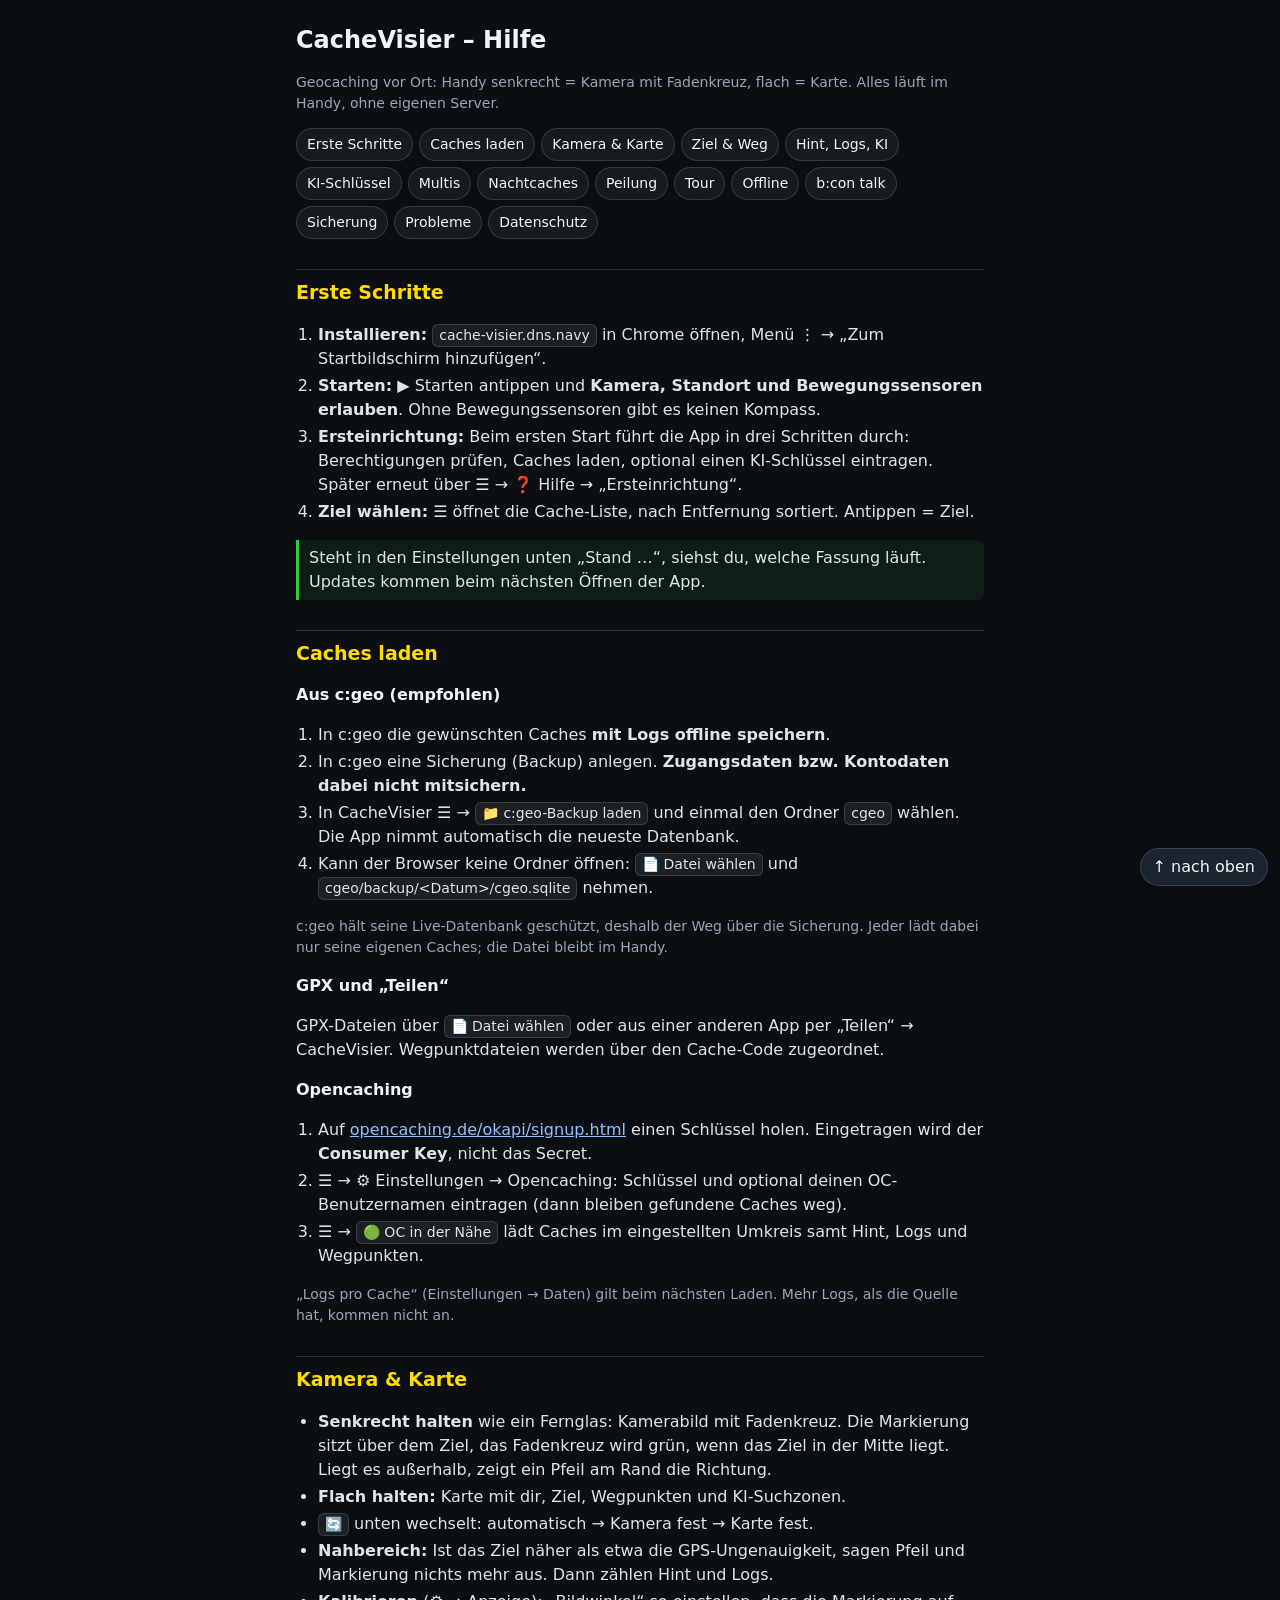
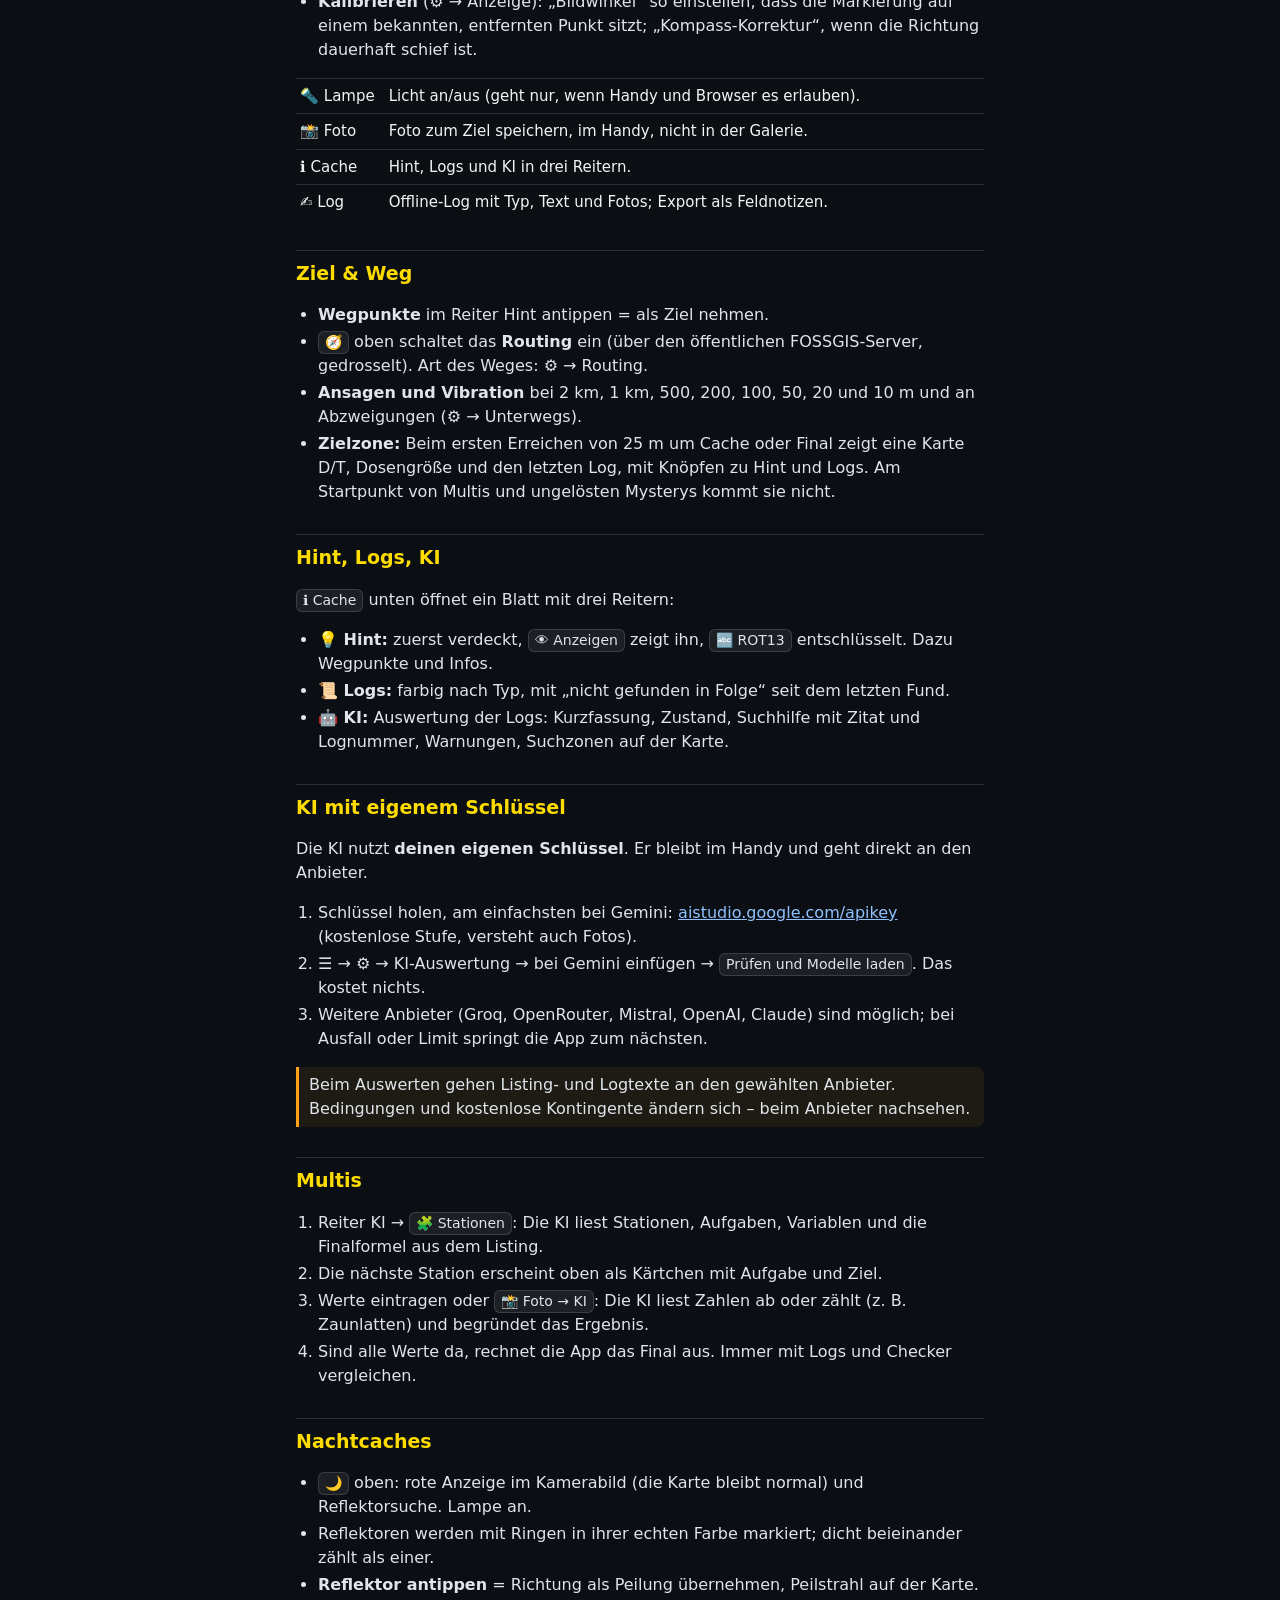
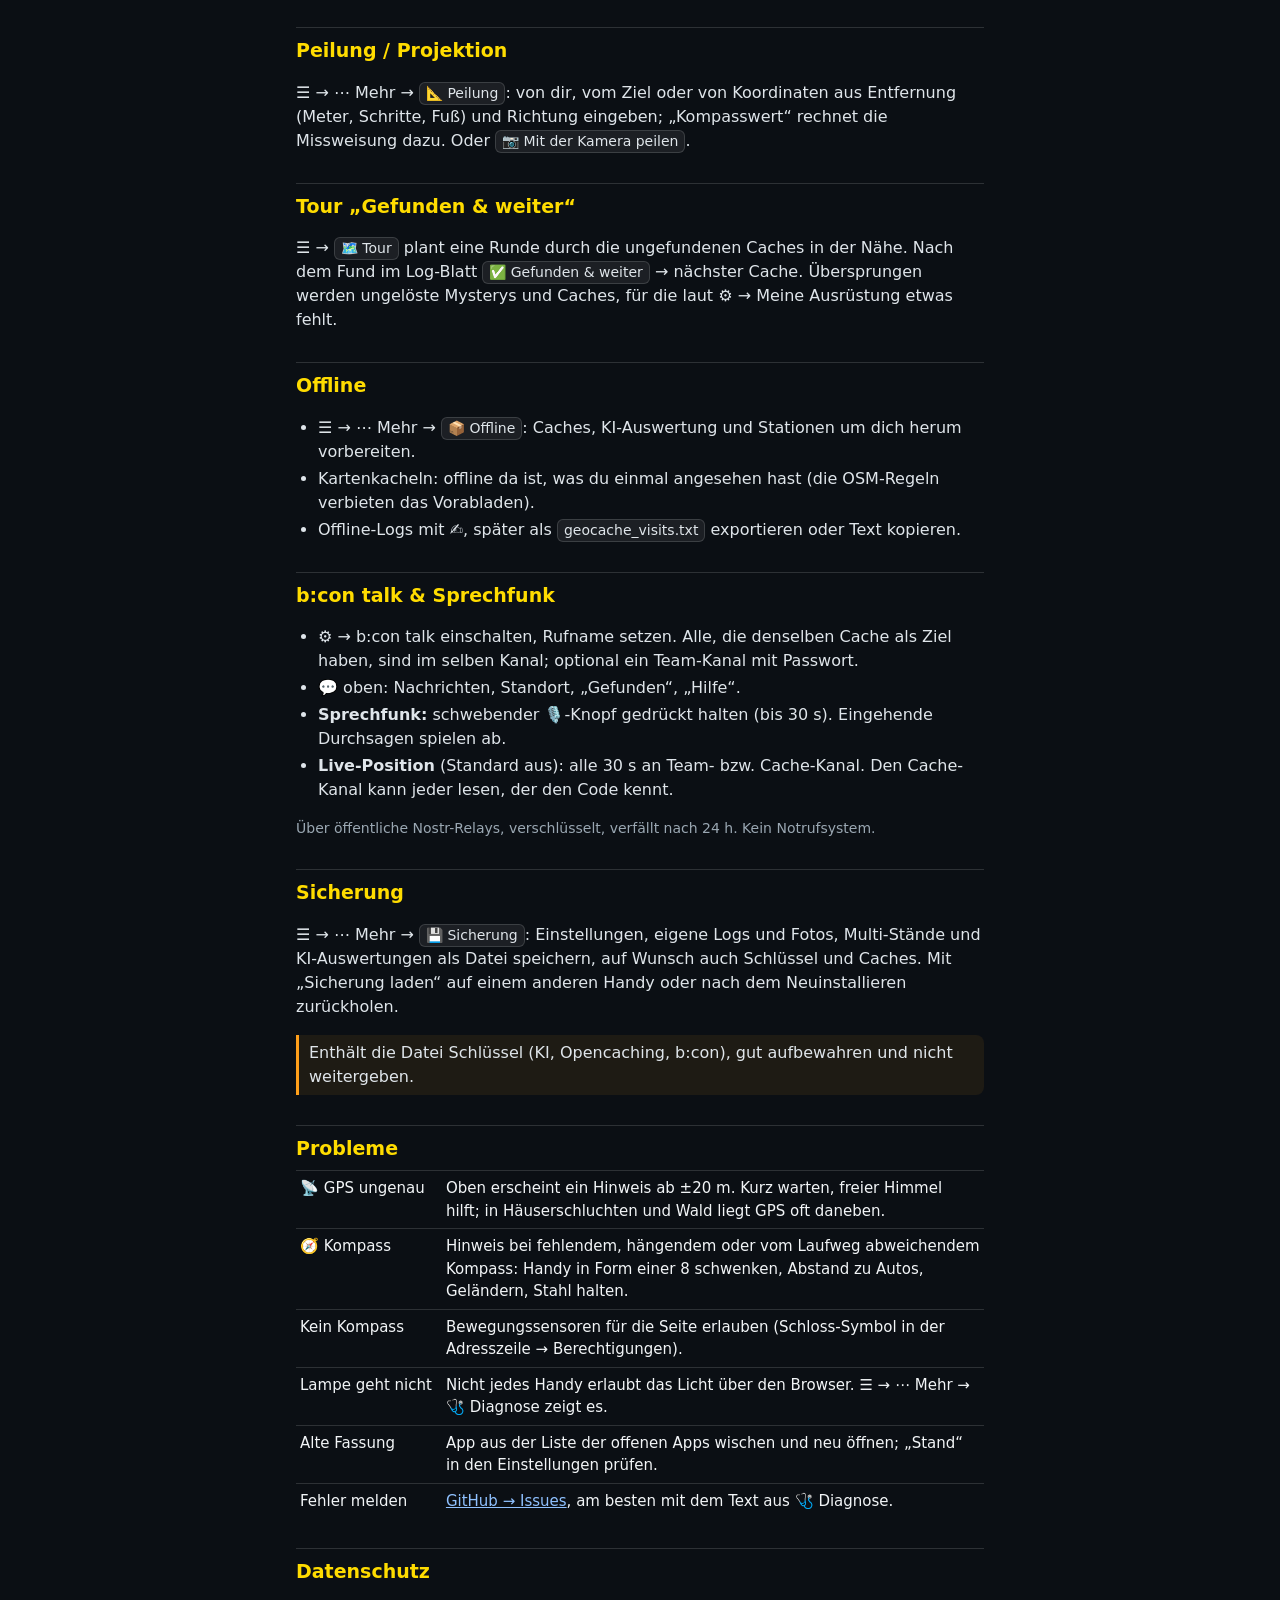
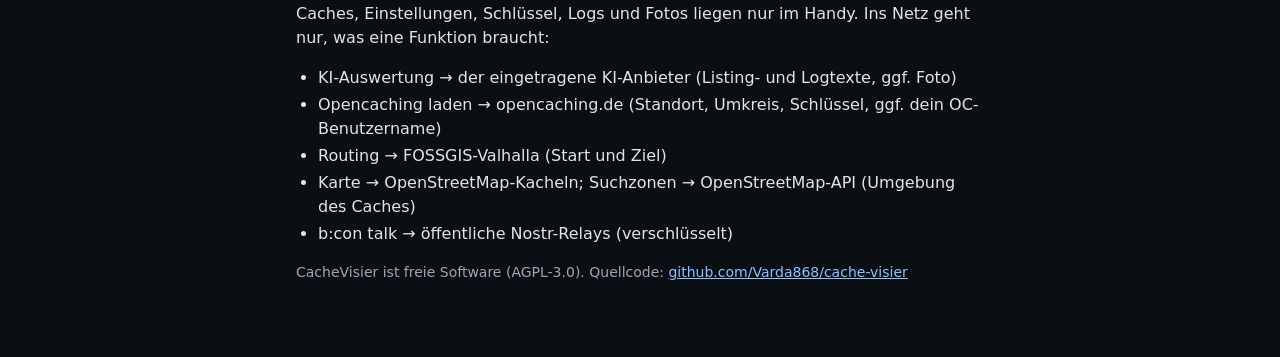
==== hilfe.html @ 276e8689 "Leiste mit Reitern, Routing vereinfacht, Warnhinweise, Hilfe, Ersteinrichtung, Sicherung - Untere Le" ====
<!DOCTYPE html>
<html lang="de">
<head>
<meta charset="utf-8">
<meta name="viewport" content="width=device-width, initial-scale=1, viewport-fit=cover">
<meta name="theme-color" content="#0b0f14">
<title>CacheVisier – Hilfe</title>
<link rel="icon" href="icon-192.png">
<style>
  :root { --bg: #0b0f14; --fg: #f2f5f7; --mut: #9aa7b2; --acc: #ffdc00; --line: rgba(255,255,255,.14); --ok: #2ecc40; }
  * { box-sizing: border-box; }
  html { scroll-behavior: smooth; }
  body { margin: 0; background: var(--bg); color: var(--fg); font: 16px/1.5 system-ui, -apple-system, "Segoe UI", Roboto, sans-serif; }
  main { max-width: 720px; margin: 0 auto; padding: 18px 16px 60px; }
  h1 { font-size: 24px; margin: 4px 0 2px; }
  h2 { font-size: 19px; margin: 30px 0 8px; padding-top: 8px; border-top: 1px solid var(--line); color: var(--acc); }
  h3 { font-size: 16px; margin: 16px 0 4px; }
  p, li { color: #dfe5ea; }
  .sub { color: var(--mut); font-size: 14px; }
  a { color: #8fc1ff; }
  nav.inhalt { display: flex; flex-wrap: wrap; gap: 6px; margin: 14px 0 4px; }
  nav.inhalt a { text-decoration: none; padding: 5px 10px; border: 1px solid var(--line); border-radius: 999px; font-size: 14px; color: var(--fg); background: rgba(255,255,255,.05); }
  kbd, .k { display: inline-block; padding: 0 6px; border: 1px solid var(--line); border-radius: 6px; background: rgba(255,255,255,.07); font: inherit; font-size: 14px; white-space: nowrap; }
  ol, ul { padding-left: 22px; }
  li { margin: 3px 0; }
  .tipp { border-left: 3px solid var(--ok); padding: 6px 10px; background: rgba(46,204,64,.08); border-radius: 0 8px 8px 0; }
  .achtung { border-left: 3px solid #ff9f1a; padding: 6px 10px; background: rgba(255,159,26,.08); border-radius: 0 8px 8px 0; }
  table { border-collapse: collapse; width: 100%; font-size: 15px; }
  td { border-top: 1px solid var(--line); padding: 6px 4px; vertical-align: top; }
  td:first-child { white-space: nowrap; width: 1%; padding-right: 10px; }
  .top { position: fixed; right: 12px; bottom: 14px; text-decoration: none; background: #1b2430; border: 1px solid var(--line); border-radius: 999px; padding: 6px 12px; color: var(--fg); }
</style>
</head>
<body>
<main>
<h1>CacheVisier – Hilfe</h1>
<p class="sub">Geocaching vor Ort: Handy senkrecht = Kamera mit Fadenkreuz, flach = Karte. Alles läuft im Handy, ohne eigenen Server.</p>

<nav class="inhalt">
  <a href="#start">Erste Schritte</a><a href="#caches">Caches laden</a><a href="#kamera">Kamera &amp; Karte</a><a href="#ziel">Ziel &amp; Weg</a>
  <a href="#cache">Hint, Logs, KI</a><a href="#ki">KI-Schlüssel</a><a href="#multi">Multis</a><a href="#nacht">Nachtcaches</a>
  <a href="#peilung">Peilung</a><a href="#tour">Tour</a><a href="#offline">Offline</a><a href="#talk">b:con talk</a>
  <a href="#sicherung">Sicherung</a><a href="#probleme">Probleme</a><a href="#daten">Datenschutz</a>
</nav>

<h2 id="start">Erste Schritte</h2>
<ol>
  <li><b>Installieren:</b> <span class="k">cache-visier.dns.navy</span> in Chrome öffnen, Menü ⋮ → „Zum Startbildschirm hinzufügen“.</li>
  <li><b>Starten:</b> ▶ Starten antippen und <b>Kamera, Standort und Bewegungssensoren erlauben</b>. Ohne Bewegungssensoren gibt es keinen Kompass.</li>
  <li><b>Ersteinrichtung:</b> Beim ersten Start führt die App in drei Schritten durch: Berechtigungen prüfen, Caches laden, optional einen KI-Schlüssel eintragen. Später erneut über ☰ → ❓ Hilfe → „Ersteinrichtung“.</li>
  <li><b>Ziel wählen:</b> ☰ öffnet die Cache-Liste, nach Entfernung sortiert. Antippen = Ziel.</li>
</ol>
<p class="tipp">Steht in den Einstellungen unten „Stand …“, siehst du, welche Fassung läuft. Updates kommen beim nächsten Öffnen der App.</p>

<h2 id="caches">Caches laden</h2>
<h3>Aus c:geo (empfohlen)</h3>
<ol>
  <li>In c:geo die gewünschten Caches <b>mit Logs offline speichern</b>.</li>
  <li>In c:geo eine Sicherung (Backup) anlegen. <b>Zugangsdaten bzw. Kontodaten dabei nicht mitsichern.</b></li>
  <li>In CacheVisier ☰ → <span class="k">📁 c:geo-Backup laden</span> und einmal den Ordner <span class="k">cgeo</span> wählen. Die App nimmt automatisch die neueste Datenbank.</li>
  <li>Kann der Browser keine Ordner öffnen: <span class="k">📄 Datei wählen</span> und <span class="k">cgeo/backup/&lt;Datum&gt;/cgeo.sqlite</span> nehmen.</li>
</ol>
<p class="sub">c:geo hält seine Live-Datenbank geschützt, deshalb der Weg über die Sicherung. Jeder lädt dabei nur seine eigenen Caches; die Datei bleibt im Handy.</p>
<h3>GPX und „Teilen“</h3>
<p>GPX-Dateien über <span class="k">📄 Datei wählen</span> oder aus einer anderen App per „Teilen“ → CacheVisier. Wegpunktdateien werden über den Cache-Code zugeordnet.</p>
<h3>Opencaching</h3>
<ol>
  <li>Auf <a href="https://www.opencaching.de/okapi/signup.html" target="_blank" rel="noopener">opencaching.de/okapi/signup.html</a> einen Schlüssel holen. Eingetragen wird der <b>Consumer Key</b>, nicht das Secret.</li>
  <li>☰ → ⚙️ Einstellungen → Opencaching: Schlüssel und optional deinen OC-Benutzernamen eintragen (dann bleiben gefundene Caches weg).</li>
  <li>☰ → <span class="k">🟢 OC in der Nähe</span> lädt Caches im eingestellten Umkreis samt Hint, Logs und Wegpunkten.</li>
</ol>
<p class="sub">„Logs pro Cache“ (Einstellungen → Daten) gilt beim nächsten Laden. Mehr Logs, als die Quelle hat, kommen nicht an.</p>

<h2 id="kamera">Kamera &amp; Karte</h2>
<ul>
  <li><b>Senkrecht halten</b> wie ein Fernglas: Kamerabild mit Fadenkreuz. Die Markierung sitzt über dem Ziel, das Fadenkreuz wird grün, wenn das Ziel in der Mitte liegt. Liegt es außerhalb, zeigt ein Pfeil am Rand die Richtung.</li>
  <li><b>Flach halten:</b> Karte mit dir, Ziel, Wegpunkten und KI-Suchzonen.</li>
  <li><span class="k">🔄</span> unten wechselt: automatisch → Kamera fest → Karte fest.</li>
  <li><b>Nahbereich:</b> Ist das Ziel näher als etwa die GPS-Ungenauigkeit, sagen Pfeil und Markierung nichts mehr aus. Dann zählen Hint und Logs.</li>
  <li><b>Kalibrieren</b> (⚙️ → Anzeige): „Bildwinkel“ so einstellen, dass die Markierung auf einem bekannten, entfernten Punkt sitzt; „Kompass-Korrektur“, wenn die Richtung dauerhaft schief ist.</li>
</ul>
<table>
  <tr><td>🔦 Lampe</td><td>Licht an/aus (geht nur, wenn Handy und Browser es erlauben).</td></tr>
  <tr><td>📸 Foto</td><td>Foto zum Ziel speichern, im Handy, nicht in der Galerie.</td></tr>
  <tr><td>ℹ️ Cache</td><td>Hint, Logs und KI in drei Reitern.</td></tr>
  <tr><td>✍️ Log</td><td>Offline-Log mit Typ, Text und Fotos; Export als Feldnotizen.</td></tr>
</table>

<h2 id="ziel">Ziel &amp; Weg</h2>
<ul>
  <li><b>Wegpunkte</b> im Reiter Hint antippen = als Ziel nehmen.</li>
  <li><span class="k">🧭</span> oben schaltet das <b>Routing</b> ein (über den öffentlichen FOSSGIS-Server, gedrosselt). Art des Weges: ⚙️ → Routing.</li>
  <li><b>Ansagen und Vibration</b> bei 2 km, 1 km, 500, 200, 100, 50, 20 und 10 m und an Abzweigungen (⚙️ → Unterwegs).</li>
  <li><b>Zielzone:</b> Beim ersten Erreichen von 25 m um Cache oder Final zeigt eine Karte D/T, Dosengröße und den letzten Log, mit Knöpfen zu Hint und Logs. Am Startpunkt von Multis und ungelösten Mysterys kommt sie nicht.</li>
</ul>

<h2 id="cache">Hint, Logs, KI</h2>
<p><span class="k">ℹ️ Cache</span> unten öffnet ein Blatt mit drei Reitern:</p>
<ul>
  <li><b>💡 Hint:</b> zuerst verdeckt, <span class="k">👁 Anzeigen</span> zeigt ihn, <span class="k">🔤 ROT13</span> entschlüsselt. Dazu Wegpunkte und Infos.</li>
  <li><b>📜 Logs:</b> farbig nach Typ, mit „nicht gefunden in Folge“ seit dem letzten Fund.</li>
  <li><b>🤖 KI:</b> Auswertung der Logs: Kurzfassung, Zustand, Suchhilfe mit Zitat und Lognummer, Warnungen, Suchzonen auf der Karte.</li>
</ul>

<h2 id="ki">KI mit eigenem Schlüssel</h2>
<p>Die KI nutzt <b>deinen eigenen Schlüssel</b>. Er bleibt im Handy und geht direkt an den Anbieter.</p>
<ol>
  <li>Schlüssel holen, am einfachsten bei Gemini: <a href="https://aistudio.google.com/apikey" target="_blank" rel="noopener">aistudio.google.com/apikey</a> (kostenlose Stufe, versteht auch Fotos).</li>
  <li>☰ → ⚙️ → KI-Auswertung → bei Gemini einfügen → <span class="k">Prüfen und Modelle laden</span>. Das kostet nichts.</li>
  <li>Weitere Anbieter (Groq, OpenRouter, Mistral, OpenAI, Claude) sind möglich; bei Ausfall oder Limit springt die App zum nächsten.</li>
</ol>
<p class="achtung">Beim Auswerten gehen Listing- und Logtexte an den gewählten Anbieter. Bedingungen und kostenlose Kontingente ändern sich – beim Anbieter nachsehen.</p>

<h2 id="multi">Multis</h2>
<ol>
  <li>Reiter KI → <span class="k">🧩 Stationen</span>: Die KI liest Stationen, Aufgaben, Variablen und die Finalformel aus dem Listing.</li>
  <li>Die nächste Station erscheint oben als Kärtchen mit Aufgabe und Ziel.</li>
  <li>Werte eintragen oder <span class="k">📸 Foto → KI</span>: Die KI liest Zahlen ab oder zählt (z. B. Zaunlatten) und begründet das Ergebnis.</li>
  <li>Sind alle Werte da, rechnet die App das Final aus. Immer mit Logs und Checker vergleichen.</li>
</ol>

<h2 id="nacht">Nachtcaches</h2>
<ul>
  <li><span class="k">🌙</span> oben: rote Anzeige im Kamerabild (die Karte bleibt normal) und Reflektorsuche. Lampe an.</li>
  <li>Reflektoren werden mit Ringen in ihrer echten Farbe markiert; dicht beieinander zählt als einer.</li>
  <li><b>Reflektor antippen</b> = Richtung als Peilung übernehmen, Peilstrahl auf der Karte.</li>
</ul>

<h2 id="peilung">Peilung / Projektion</h2>
<p>☰ → ⋯ Mehr → <span class="k">📐 Peilung</span>: von dir, vom Ziel oder von Koordinaten aus Entfernung (Meter, Schritte, Fuß) und Richtung eingeben; „Kompasswert“ rechnet die Missweisung dazu. Oder <span class="k">📷 Mit der Kamera peilen</span>.</p>

<h2 id="tour">Tour „Gefunden &amp; weiter“</h2>
<p>☰ → <span class="k">🗺️ Tour</span> plant eine Runde durch die ungefundenen Caches in der Nähe. Nach dem Fund im Log-Blatt <span class="k">✅ Gefunden &amp; weiter</span> → nächster Cache. Übersprungen werden ungelöste Mysterys und Caches, für die laut ⚙️ → Meine Ausrüstung etwas fehlt.</p>

<h2 id="offline">Offline</h2>
<ul>
  <li>☰ → ⋯ Mehr → <span class="k">📦 Offline</span>: Caches, KI-Auswertung und Stationen um dich herum vorbereiten.</li>
  <li>Kartenkacheln: offline da ist, was du einmal angesehen hast (die OSM-Regeln verbieten das Vorabladen).</li>
  <li>Offline-Logs mit ✍️, später als <span class="k">geocache_visits.txt</span> exportieren oder Text kopieren.</li>
</ul>

<h2 id="talk">b:con talk &amp; Sprechfunk</h2>
<ul>
  <li>⚙️ → b:con talk einschalten, Rufname setzen. Alle, die denselben Cache als Ziel haben, sind im selben Kanal; optional ein Team-Kanal mit Passwort.</li>
  <li>💬 oben: Nachrichten, Standort, „Gefunden“, „Hilfe“.</li>
  <li><b>Sprechfunk:</b> schwebender 🎙️-Knopf gedrückt halten (bis 30 s). Eingehende Durchsagen spielen ab.</li>
  <li><b>Live-Position</b> (Standard aus): alle 30 s an Team- bzw. Cache-Kanal. Den Cache-Kanal kann jeder lesen, der den Code kennt.</li>
</ul>
<p class="sub">Über öffentliche Nostr-Relays, verschlüsselt, verfällt nach 24 h. Kein Notrufsystem.</p>

<h2 id="sicherung">Sicherung</h2>
<p>☰ → ⋯ Mehr → <span class="k">💾 Sicherung</span>: Einstellungen, eigene Logs und Fotos, Multi-Stände und KI-Auswertungen als Datei speichern, auf Wunsch auch Schlüssel und Caches. Mit „Sicherung laden“ auf einem anderen Handy oder nach dem Neuinstallieren zurückholen.</p>
<p class="achtung">Enthält die Datei Schlüssel (KI, Opencaching, b:con), gut aufbewahren und nicht weitergeben.</p>

<h2 id="probleme">Probleme</h2>
<table>
  <tr><td>📡 GPS ungenau</td><td>Oben erscheint ein Hinweis ab ±20 m. Kurz warten, freier Himmel hilft; in Häuserschluchten und Wald liegt GPS oft daneben.</td></tr>
  <tr><td>🧭 Kompass</td><td>Hinweis bei fehlendem, hängendem oder vom Laufweg abweichendem Kompass: Handy in Form einer 8 schwenken, Abstand zu Autos, Geländern, Stahl halten.</td></tr>
  <tr><td>Kein Kompass</td><td>Bewegungssensoren für die Seite erlauben (Schloss-Symbol in der Adresszeile → Berechtigungen).</td></tr>
  <tr><td>Lampe geht nicht</td><td>Nicht jedes Handy erlaubt das Licht über den Browser. ☰ → ⋯ Mehr → 🩺 Diagnose zeigt es.</td></tr>
  <tr><td>Alte Fassung</td><td>App aus der Liste der offenen Apps wischen und neu öffnen; „Stand“ in den Einstellungen prüfen.</td></tr>
  <tr><td>Fehler melden</td><td><a href="https://github.com/Varda868/cache-visier/issues" target="_blank" rel="noopener">GitHub → Issues</a>, am besten mit dem Text aus 🩺 Diagnose.</td></tr>
</table>

<h2 id="daten">Datenschutz</h2>
<p>Caches, Einstellungen, Schlüssel, Logs und Fotos liegen nur im Handy. Ins Netz geht nur, was eine Funktion braucht:</p>
<ul>
  <li>KI-Auswertung → der eingetragene KI-Anbieter (Listing- und Logtexte, ggf. Foto)</li>
  <li>Opencaching laden → opencaching.de (Standort, Umkreis, Schlüssel, ggf. dein OC-Benutzername)</li>
  <li>Routing → FOSSGIS-Valhalla (Start und Ziel)</li>
  <li>Karte → OpenStreetMap-Kacheln; Suchzonen → OpenStreetMap-API (Umgebung des Caches)</li>
  <li>b:con talk → öffentliche Nostr-Relays (verschlüsselt)</li>
</ul>
<p class="sub">CacheVisier ist freie Software (AGPL-3.0). Quellcode: <a href="https://github.com/Varda868/cache-visier" target="_blank" rel="noopener">github.com/Varda868/cache-visier</a></p>
</main>
<a class="top" href="#">↑ nach oben</a>
</body>
</html>
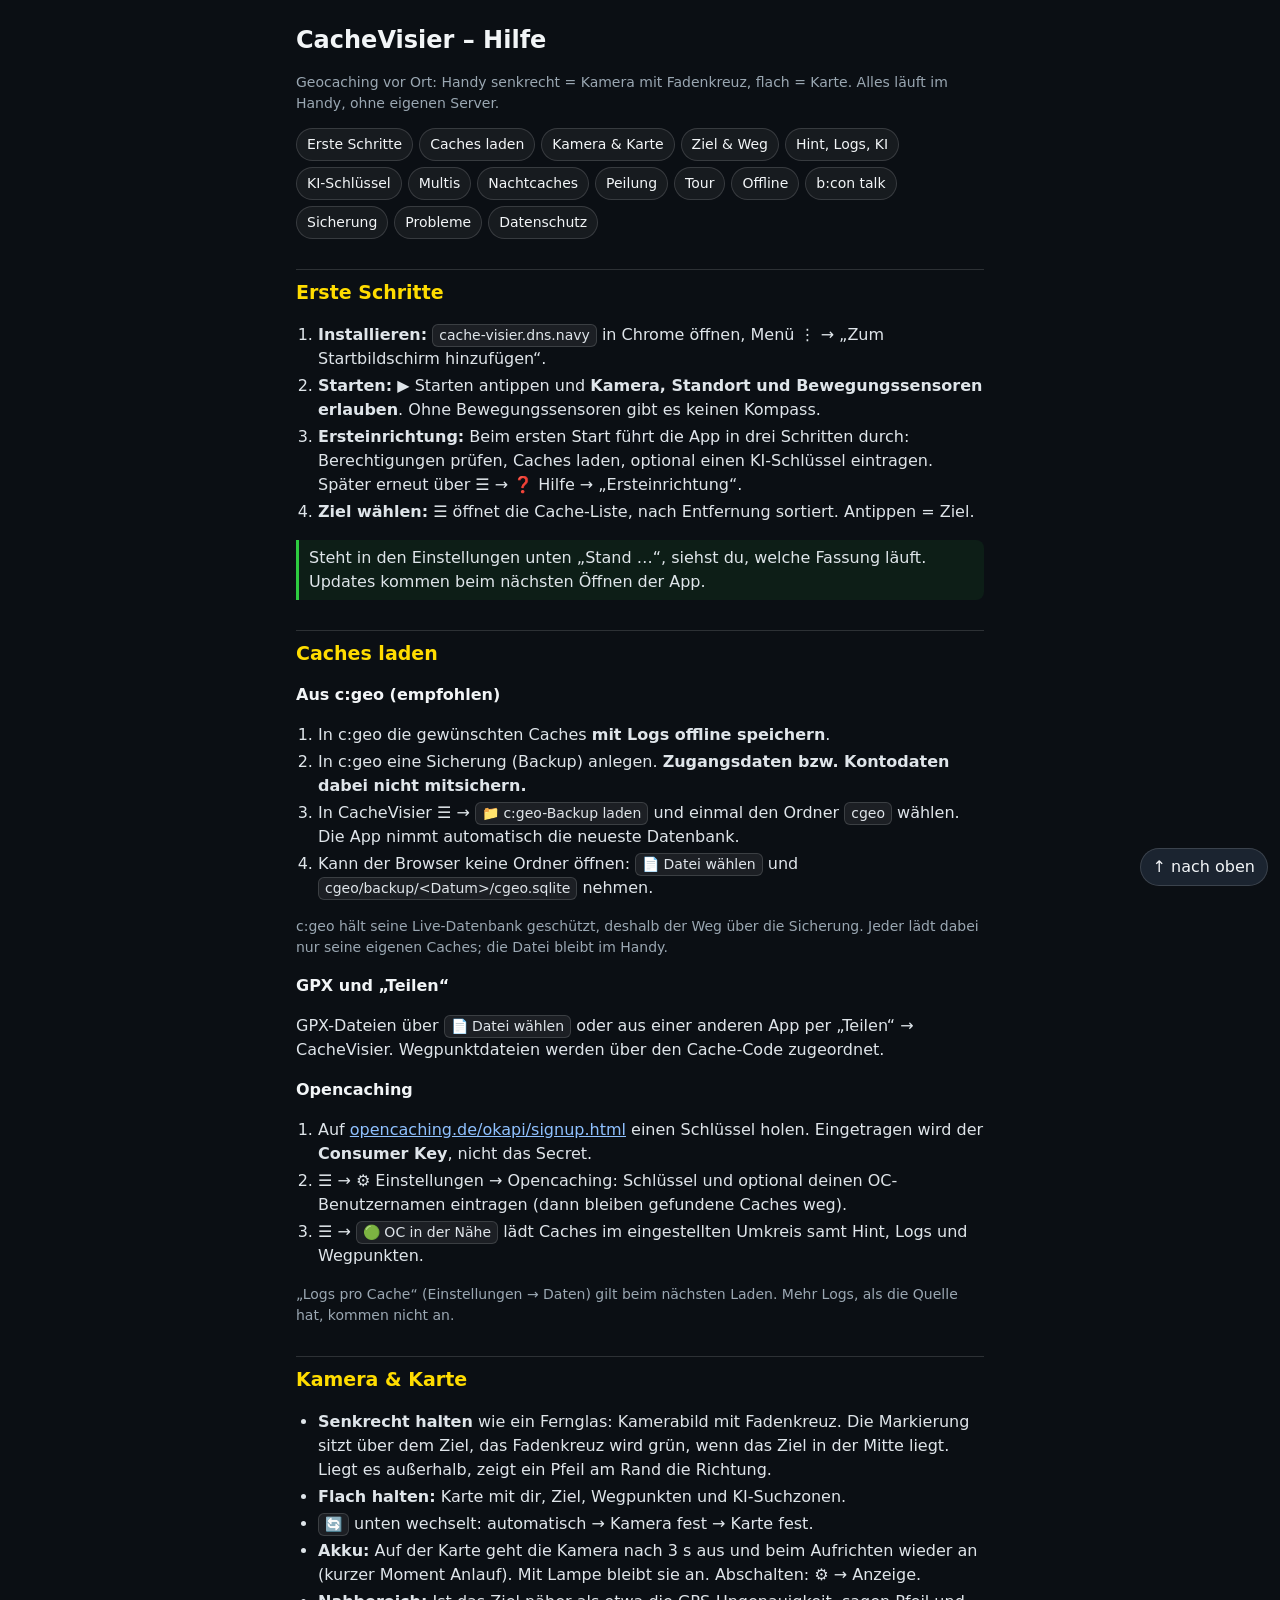
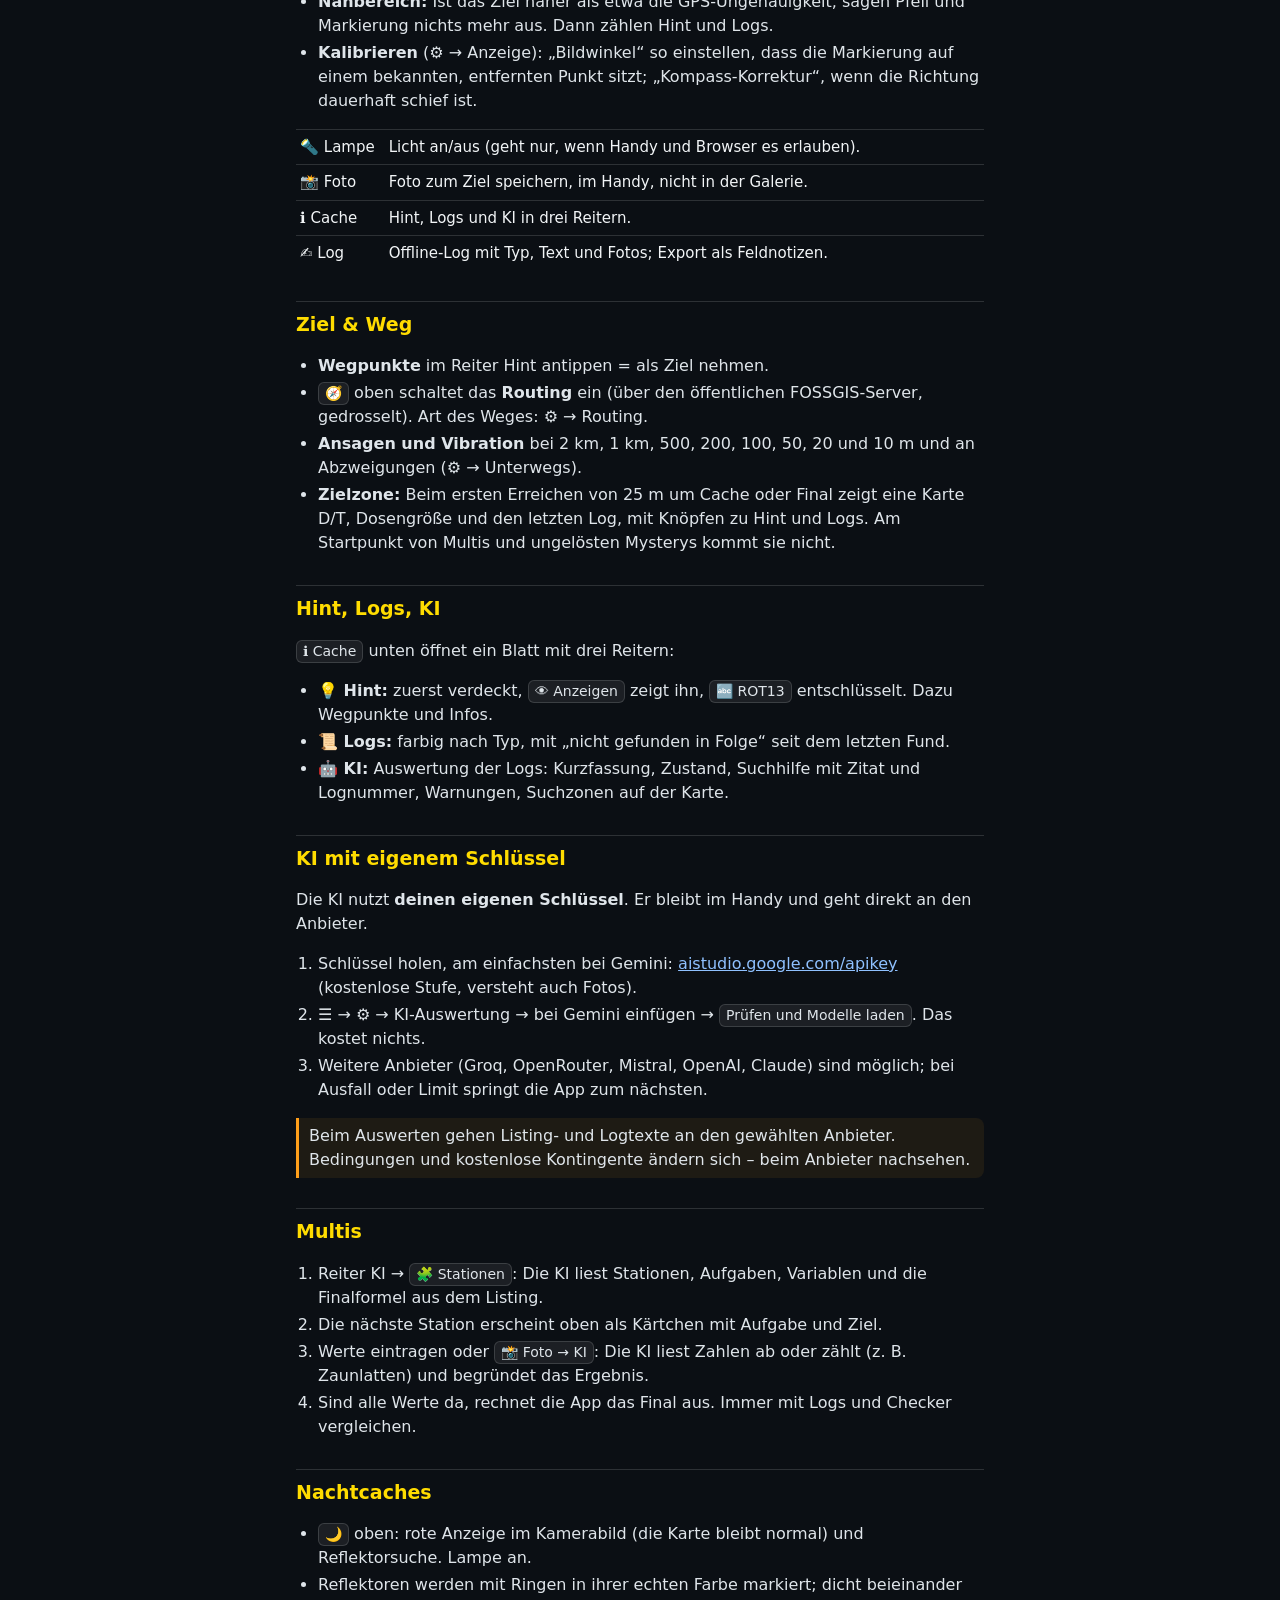
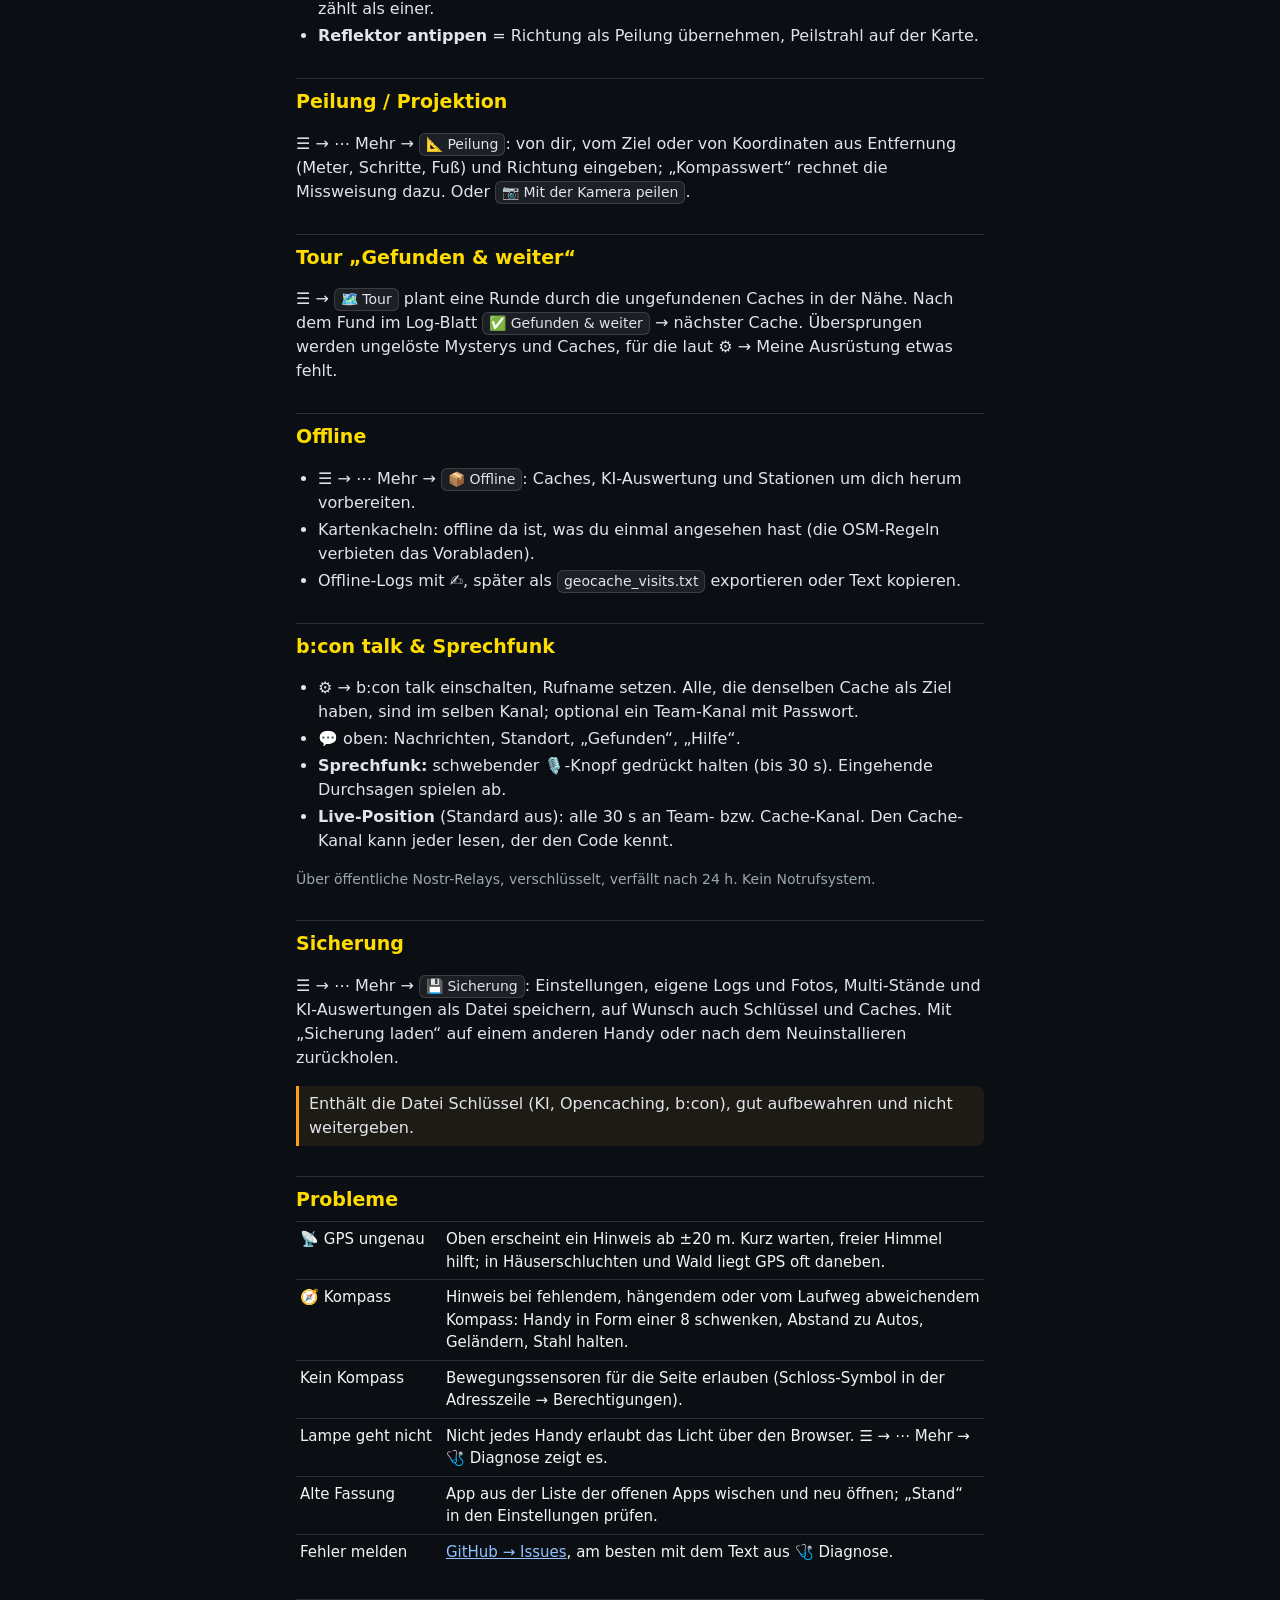
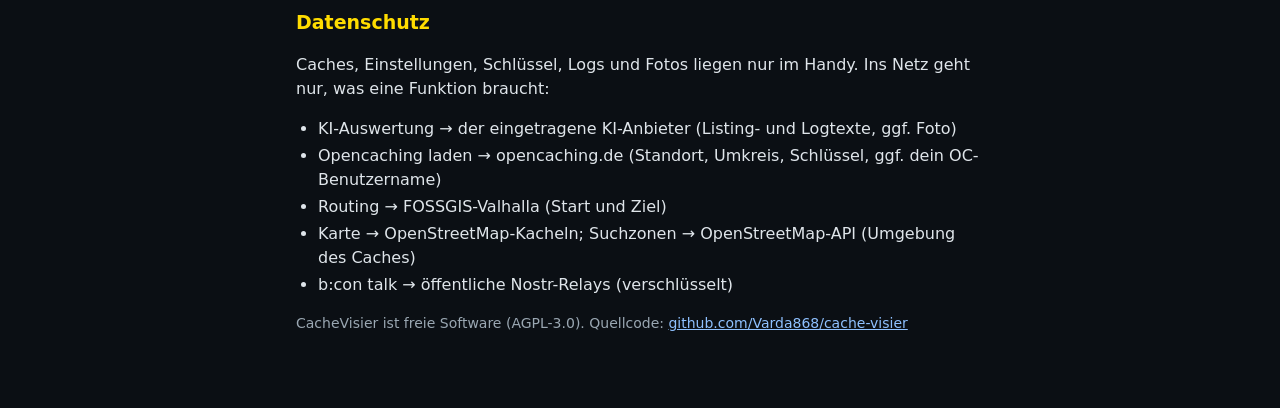
==== commit ad16e13f: "Akku sparen: Kamera auf der Karte nach 3 s aus, beim Aufrichten wieder an Bleibt an, solange die Lam" ====
--- a/hilfe.html
+++ b/hilfe.html
@@ -76,6 +76,7 @@
   <li><b>Senkrecht halten</b> wie ein Fernglas: Kamerabild mit Fadenkreuz. Die Markierung sitzt über dem Ziel, das Fadenkreuz wird grün, wenn das Ziel in der Mitte liegt. Liegt es außerhalb, zeigt ein Pfeil am Rand die Richtung.</li>
   <li><b>Flach halten:</b> Karte mit dir, Ziel, Wegpunkten und KI-Suchzonen.</li>
   <li><span class="k">🔄</span> unten wechselt: automatisch → Kamera fest → Karte fest.</li>
+  <li><b>Akku:</b> Auf der Karte geht die Kamera nach 3 s aus und beim Aufrichten wieder an (kurzer Moment Anlauf). Mit Lampe bleibt sie an. Abschalten: ⚙️ → Anzeige.</li>
   <li><b>Nahbereich:</b> Ist das Ziel näher als etwa die GPS-Ungenauigkeit, sagen Pfeil und Markierung nichts mehr aus. Dann zählen Hint und Logs.</li>
   <li><b>Kalibrieren</b> (⚙️ → Anzeige): „Bildwinkel“ so einstellen, dass die Markierung auf einem bekannten, entfernten Punkt sitzt; „Kompass-Korrektur“, wenn die Richtung dauerhaft schief ist.</li>
 </ul>
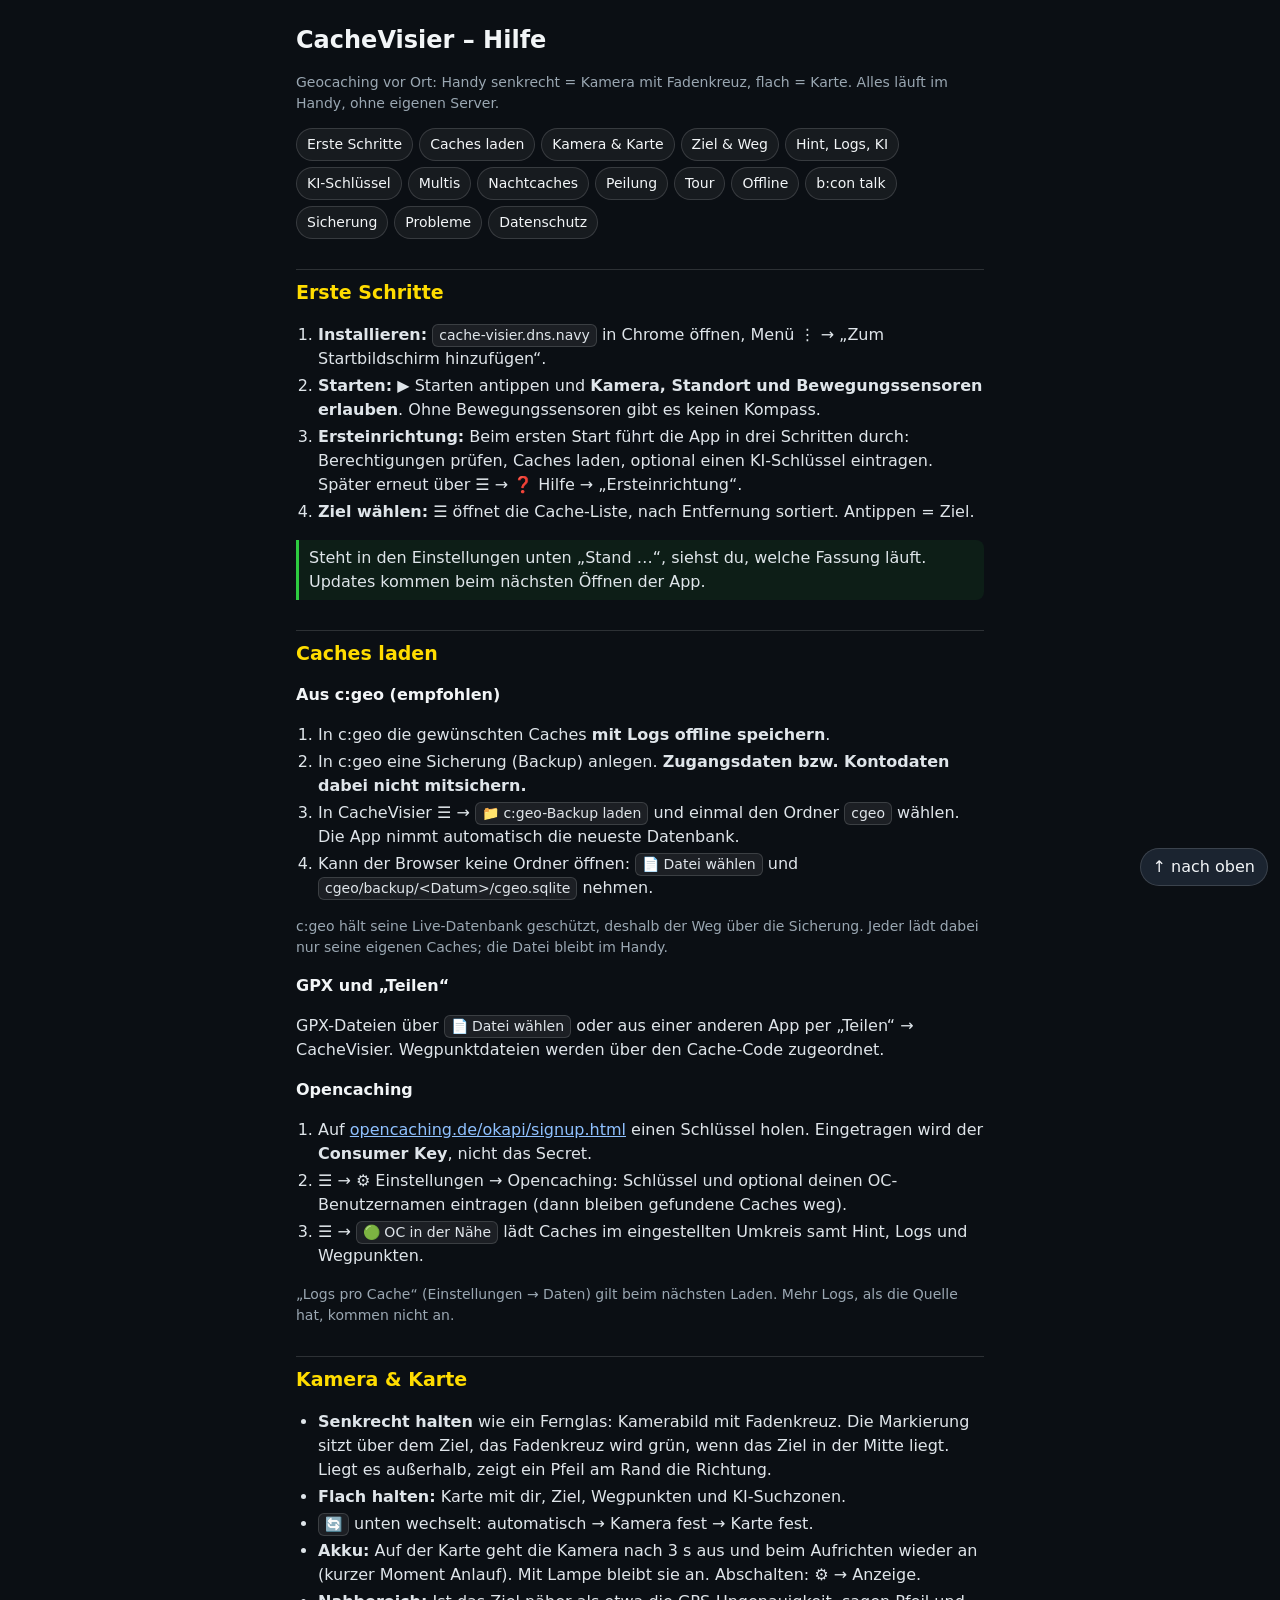
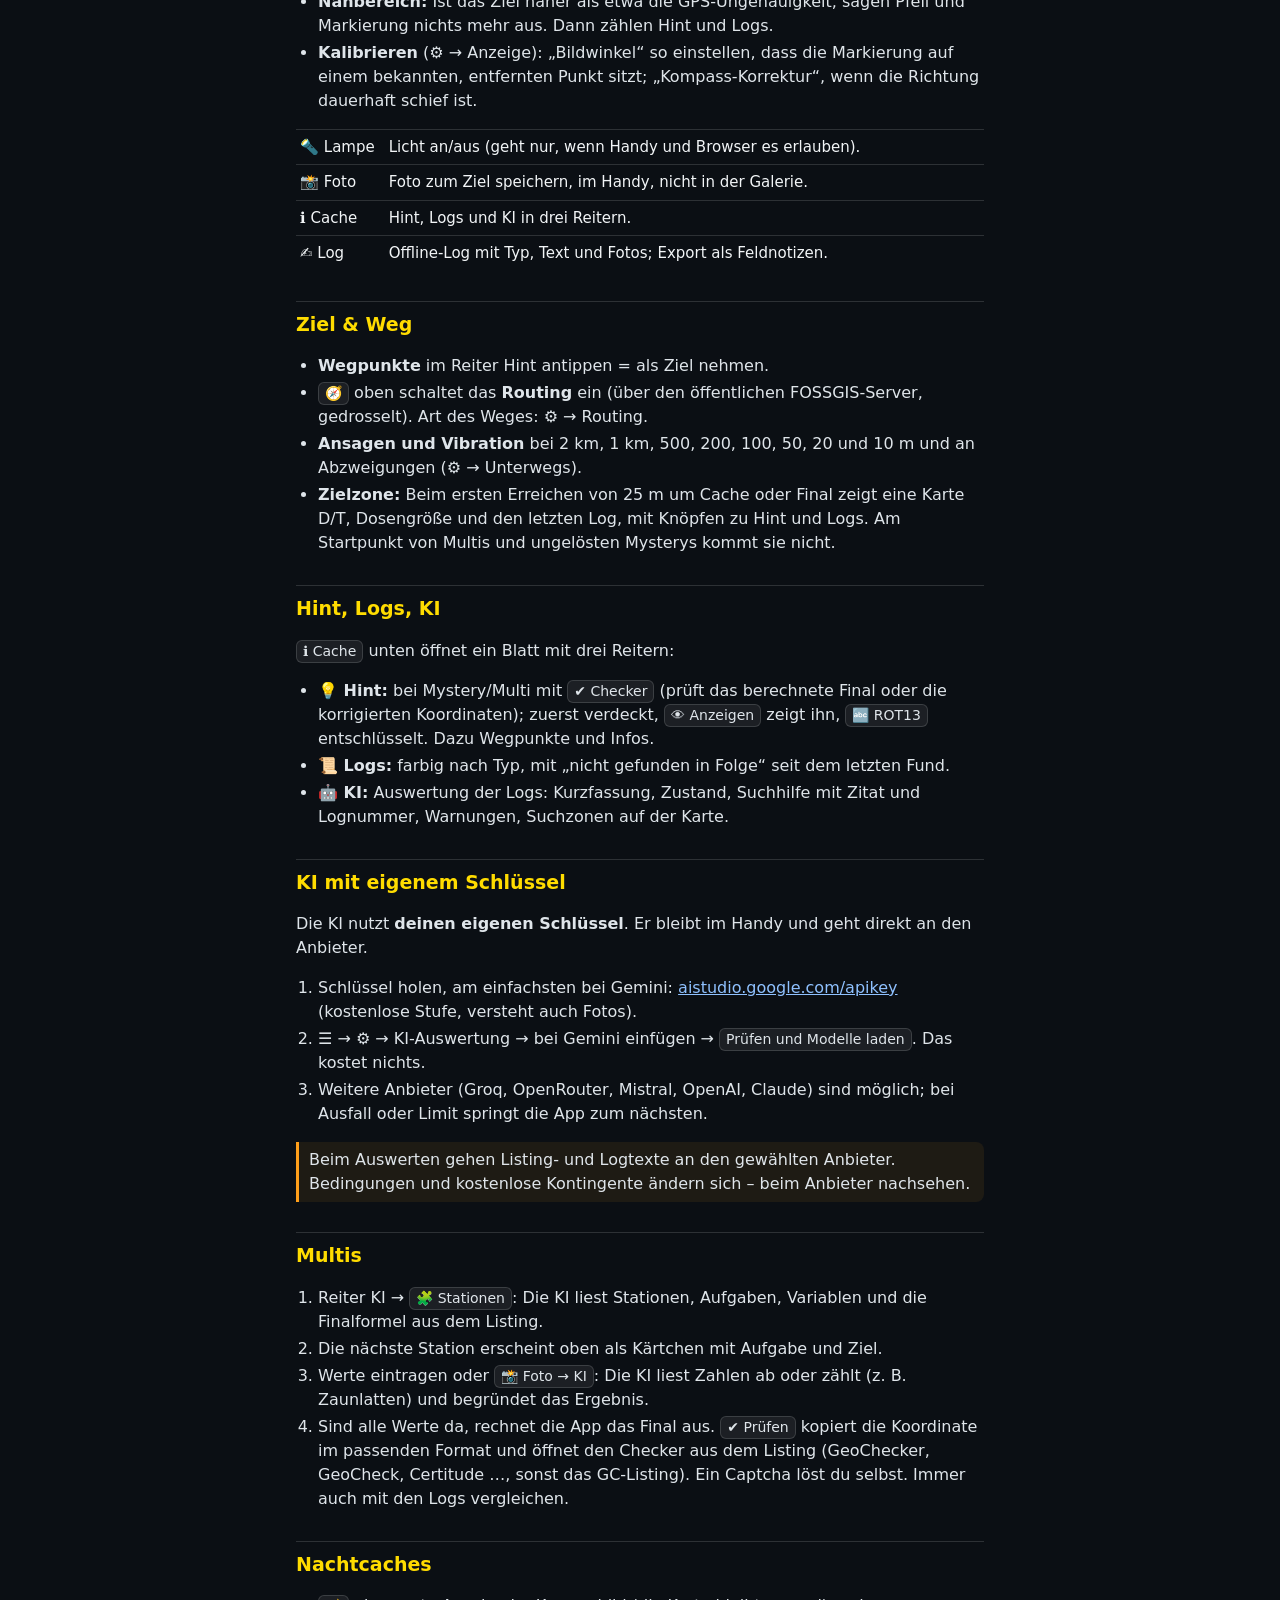
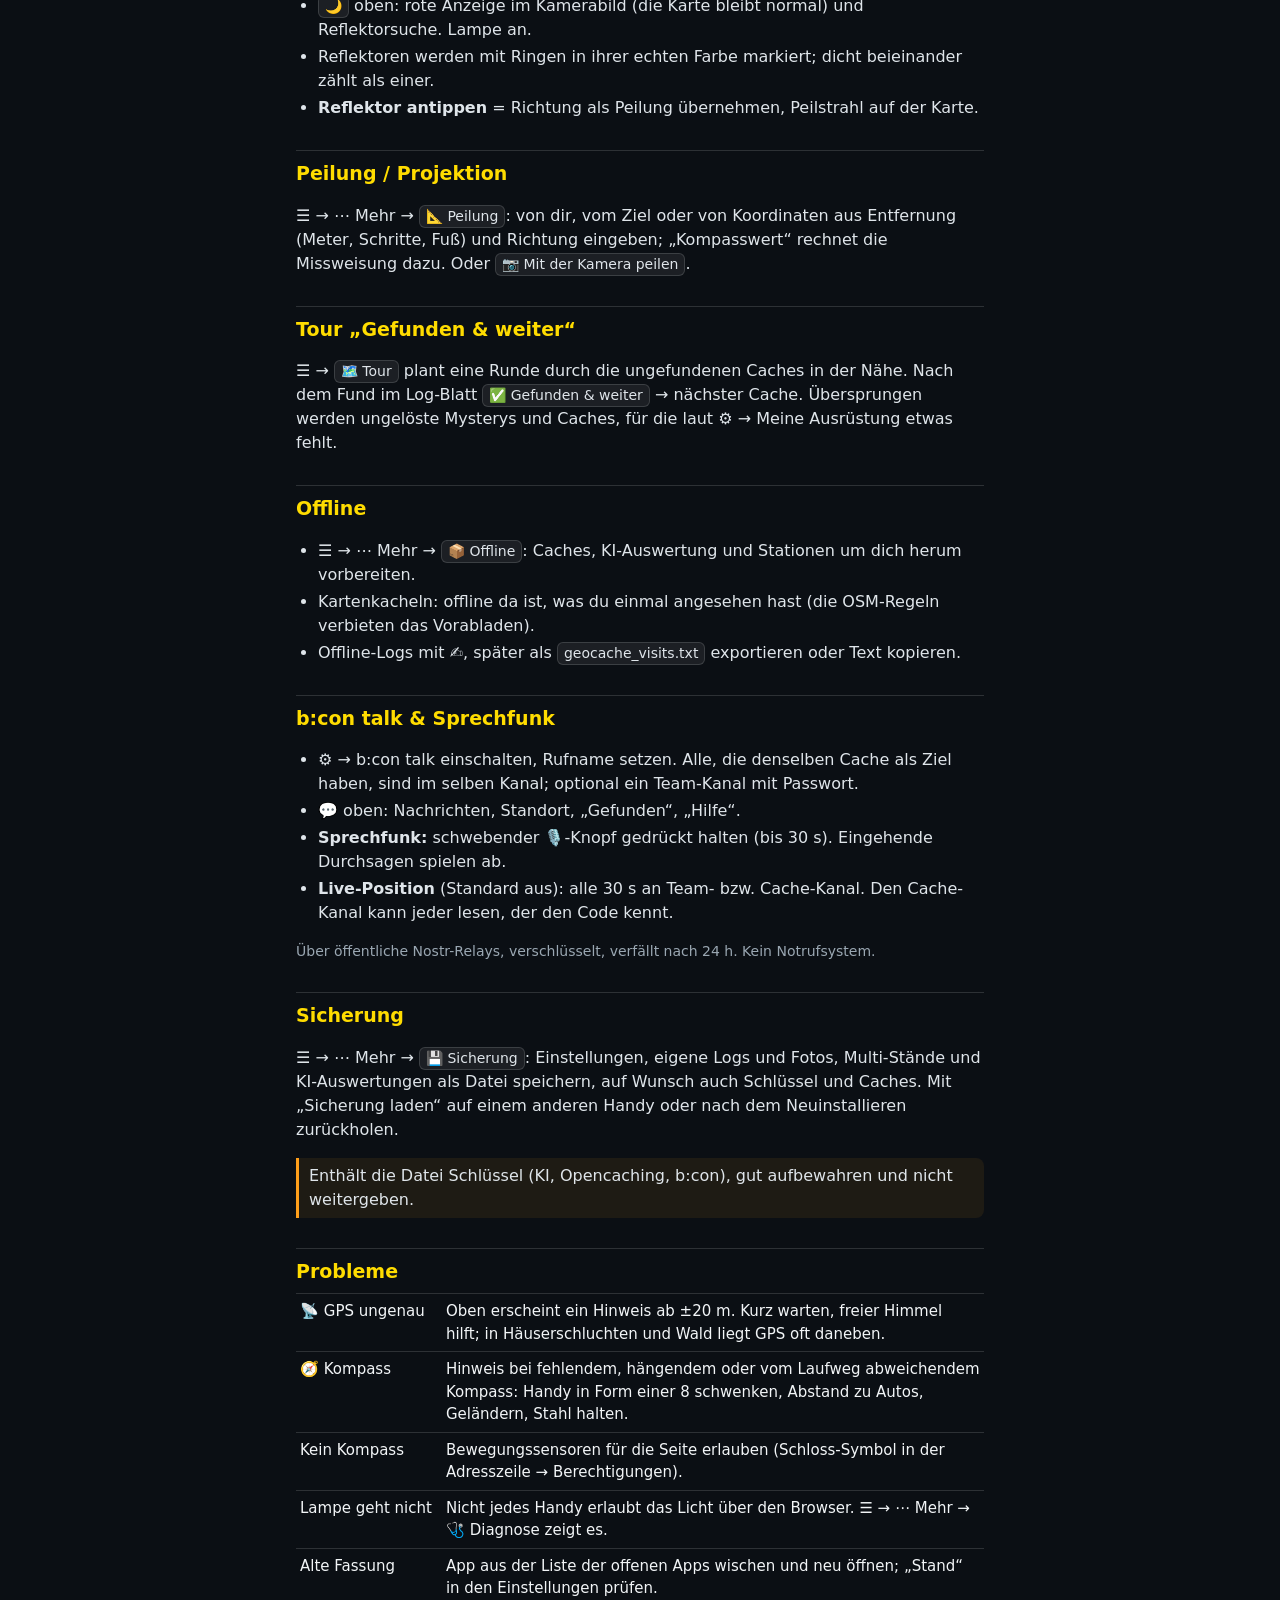
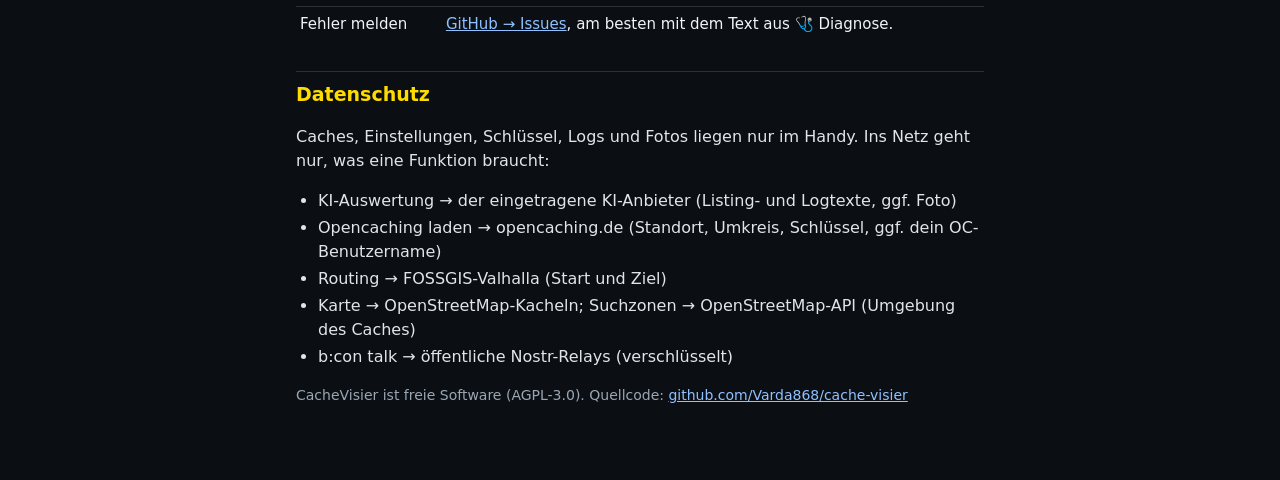
==== commit d7c34cf4: "Checker mit einem Tipp: Koordinate kopieren und Checker aus dem Listing öffnen findCheckers erkennt " ====
--- a/hilfe.html
+++ b/hilfe.html
@@ -98,7 +98,7 @@
 <h2 id="cache">Hint, Logs, KI</h2>
 <p><span class="k">ℹ️ Cache</span> unten öffnet ein Blatt mit drei Reitern:</p>
 <ul>
-  <li><b>💡 Hint:</b> zuerst verdeckt, <span class="k">👁 Anzeigen</span> zeigt ihn, <span class="k">🔤 ROT13</span> entschlüsselt. Dazu Wegpunkte und Infos.</li>
+  <li><b>💡 Hint:</b> bei Mystery/Multi mit <span class="k">✔️ Checker</span> (prüft das berechnete Final oder die korrigierten Koordinaten); zuerst verdeckt, <span class="k">👁 Anzeigen</span> zeigt ihn, <span class="k">🔤 ROT13</span> entschlüsselt. Dazu Wegpunkte und Infos.</li>
   <li><b>📜 Logs:</b> farbig nach Typ, mit „nicht gefunden in Folge“ seit dem letzten Fund.</li>
   <li><b>🤖 KI:</b> Auswertung der Logs: Kurzfassung, Zustand, Suchhilfe mit Zitat und Lognummer, Warnungen, Suchzonen auf der Karte.</li>
 </ul>
@@ -117,7 +117,7 @@
   <li>Reiter KI → <span class="k">🧩 Stationen</span>: Die KI liest Stationen, Aufgaben, Variablen und die Finalformel aus dem Listing.</li>
   <li>Die nächste Station erscheint oben als Kärtchen mit Aufgabe und Ziel.</li>
   <li>Werte eintragen oder <span class="k">📸 Foto → KI</span>: Die KI liest Zahlen ab oder zählt (z. B. Zaunlatten) und begründet das Ergebnis.</li>
-  <li>Sind alle Werte da, rechnet die App das Final aus. Immer mit Logs und Checker vergleichen.</li>
+  <li>Sind alle Werte da, rechnet die App das Final aus. <span class="k">✔️ Prüfen</span> kopiert die Koordinate im passenden Format und öffnet den Checker aus dem Listing (GeoChecker, GeoCheck, Certitude …, sonst das GC-Listing). Ein Captcha löst du selbst. Immer auch mit den Logs vergleichen.</li>
 </ol>
 
 <h2 id="nacht">Nachtcaches</h2>
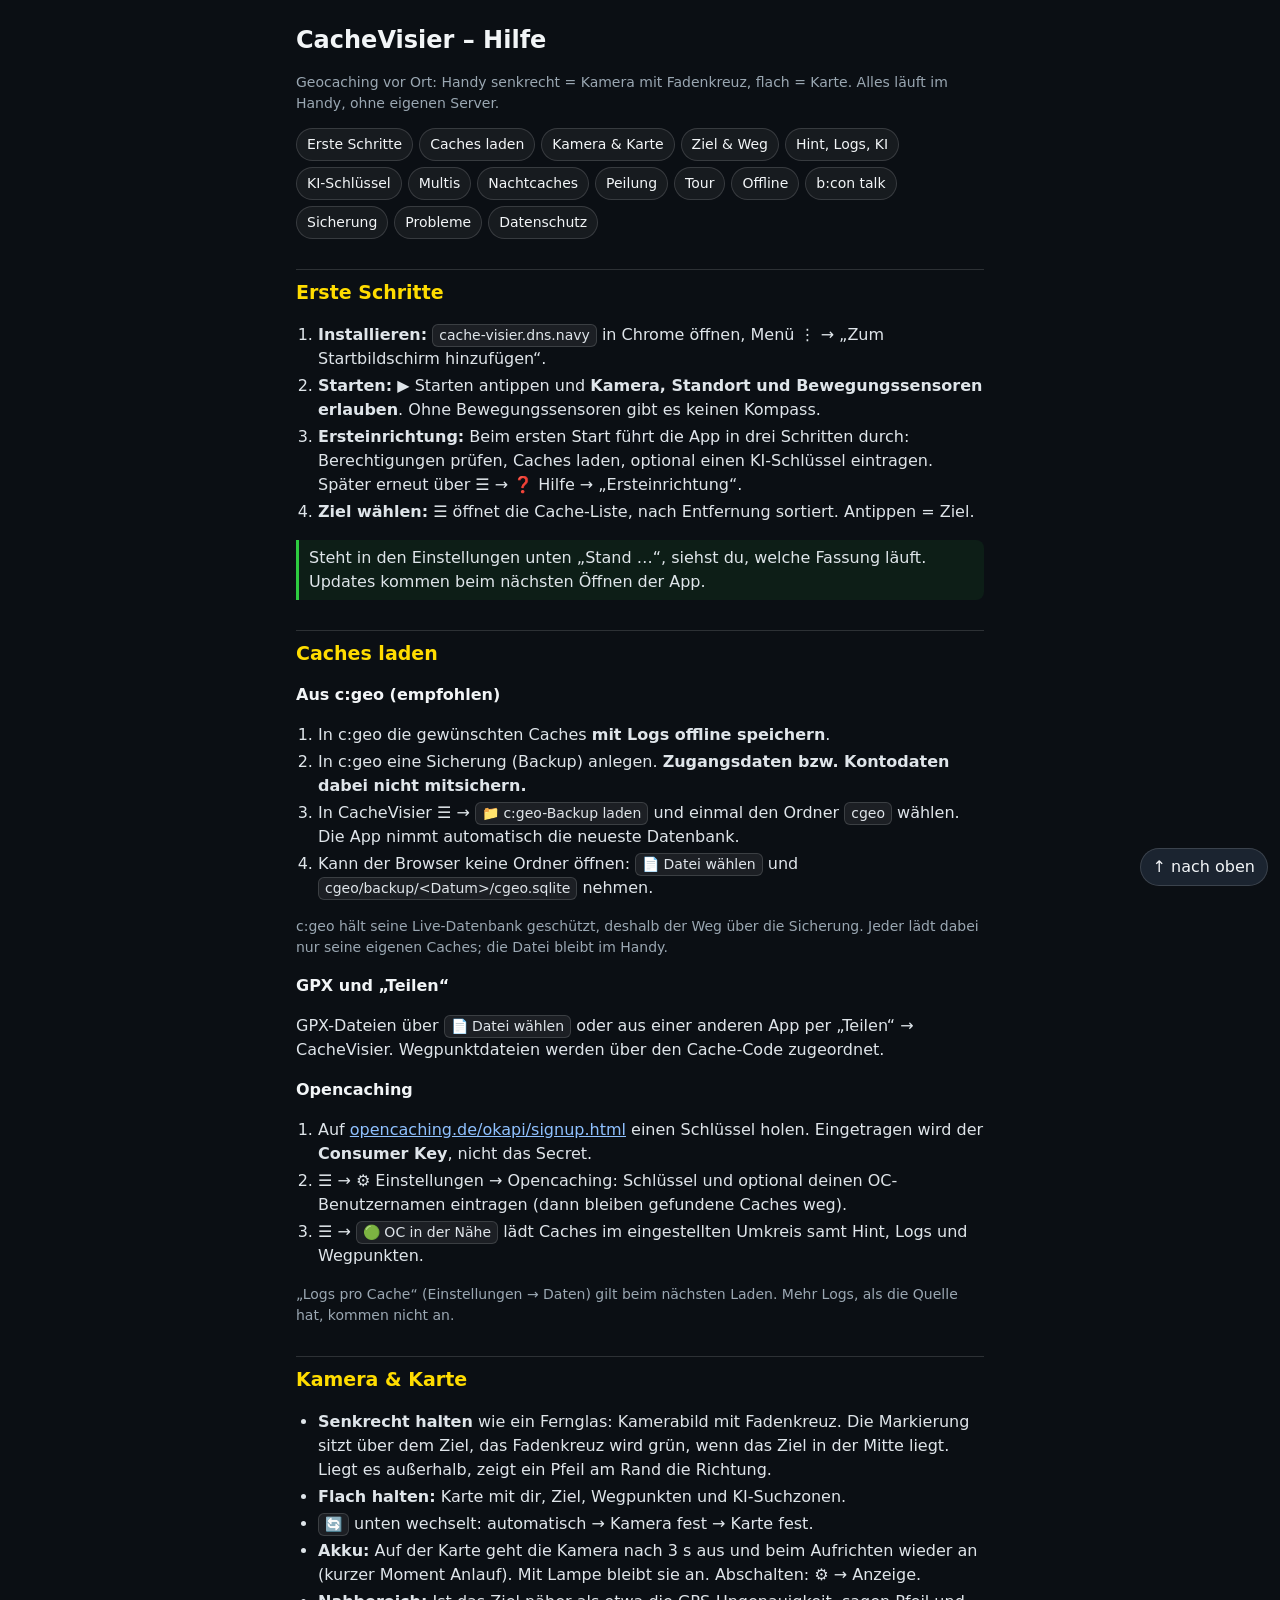
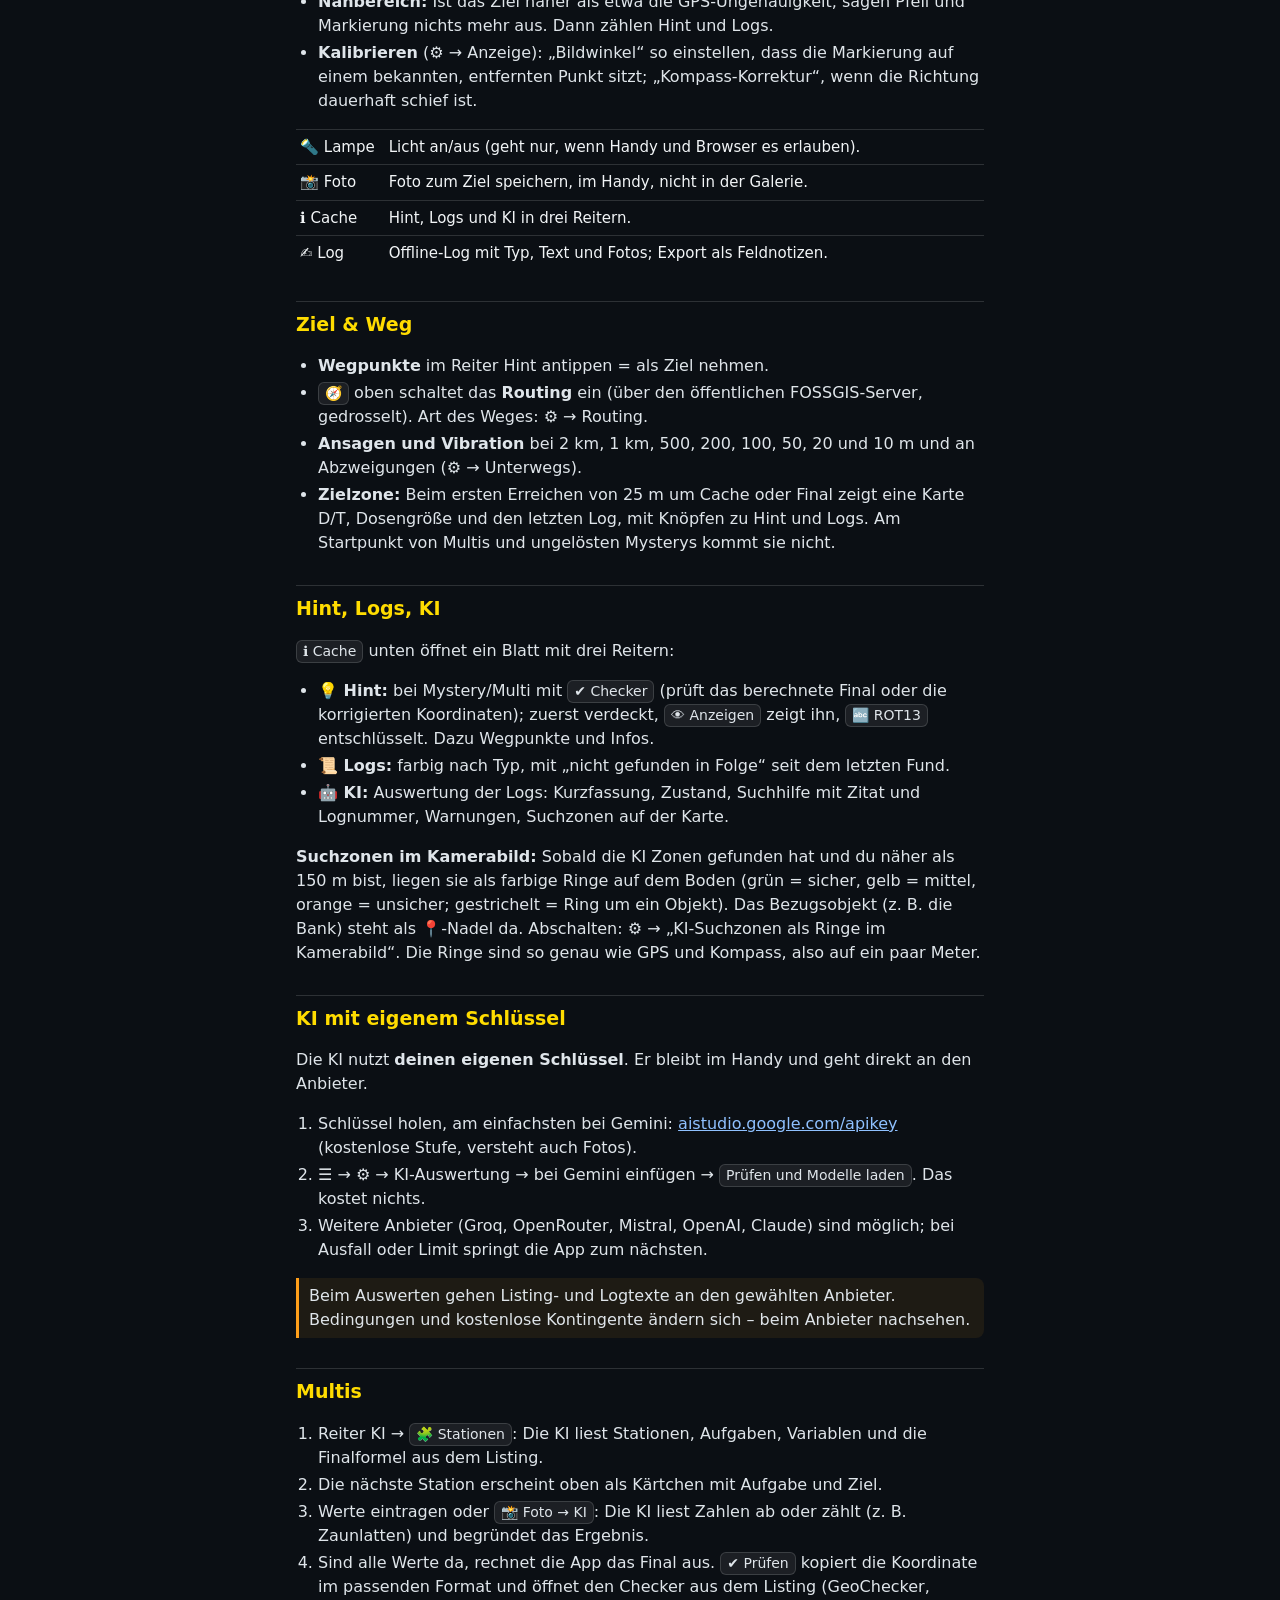
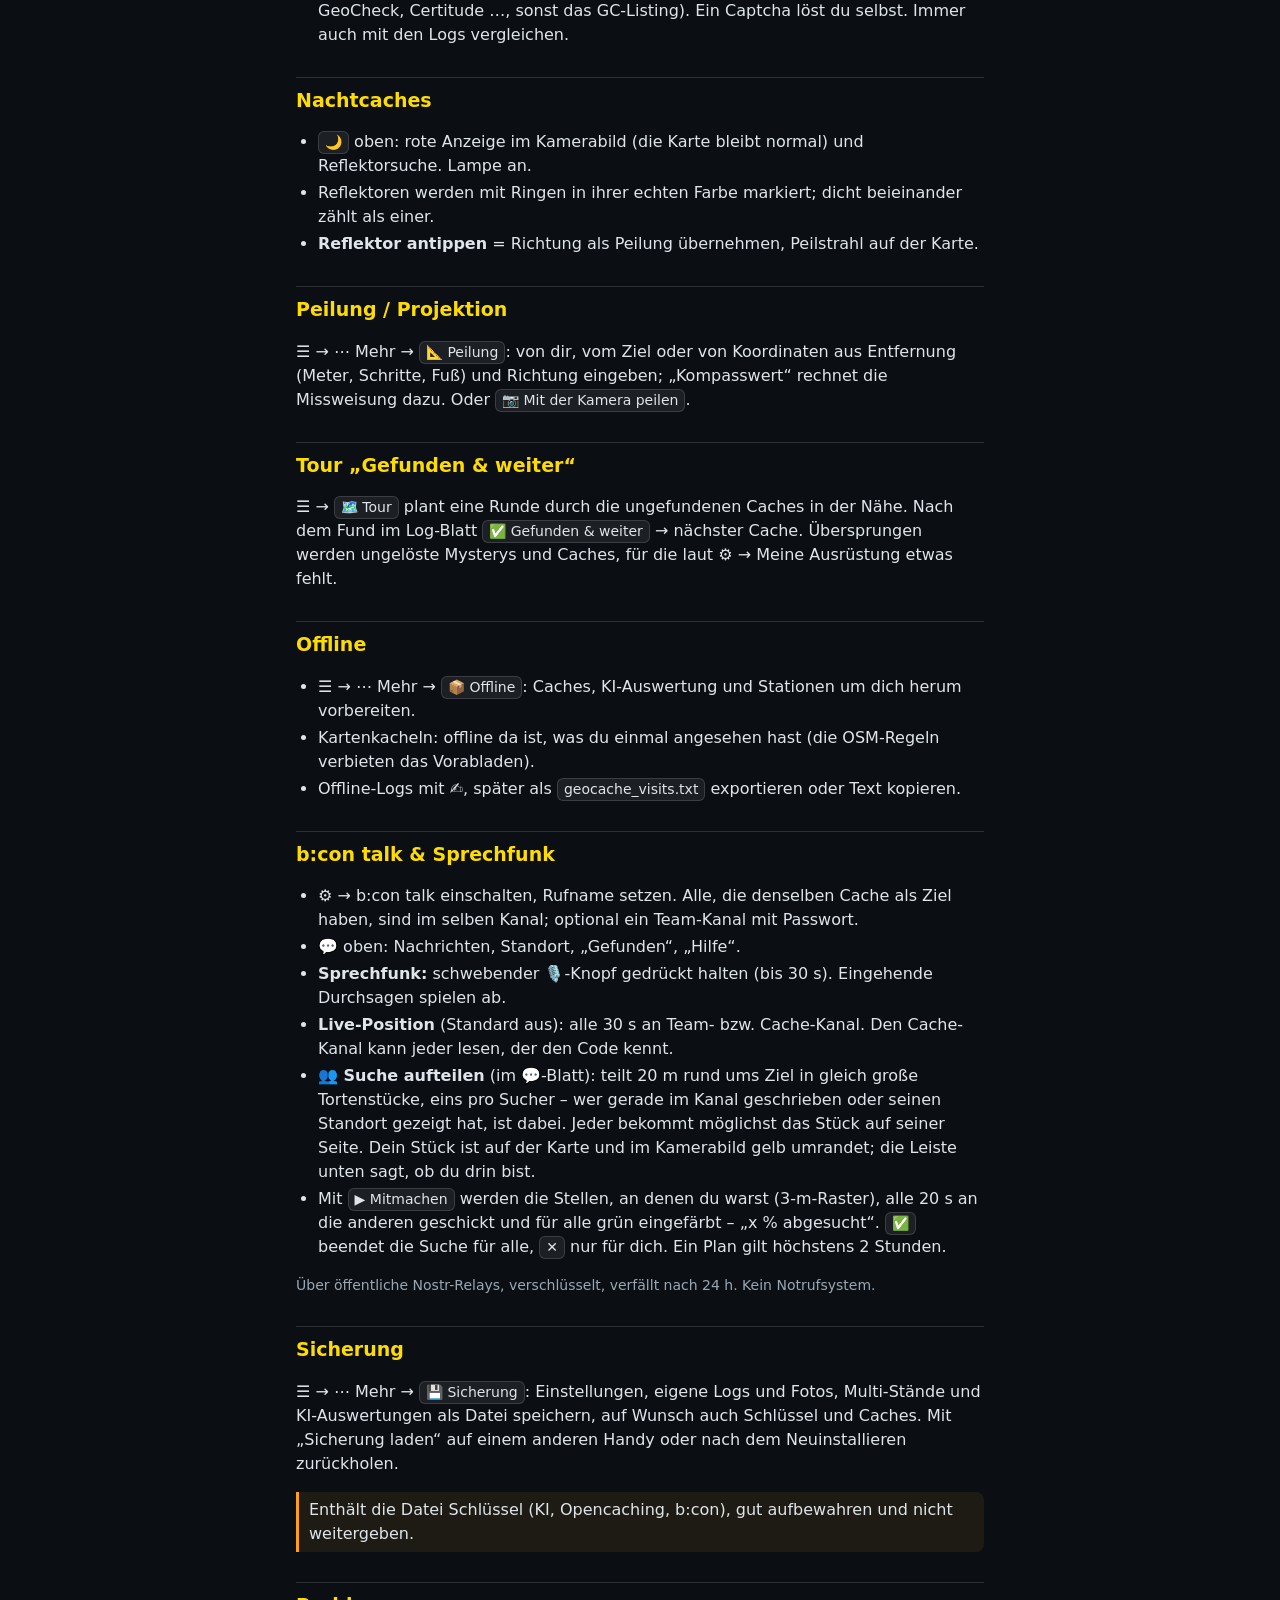
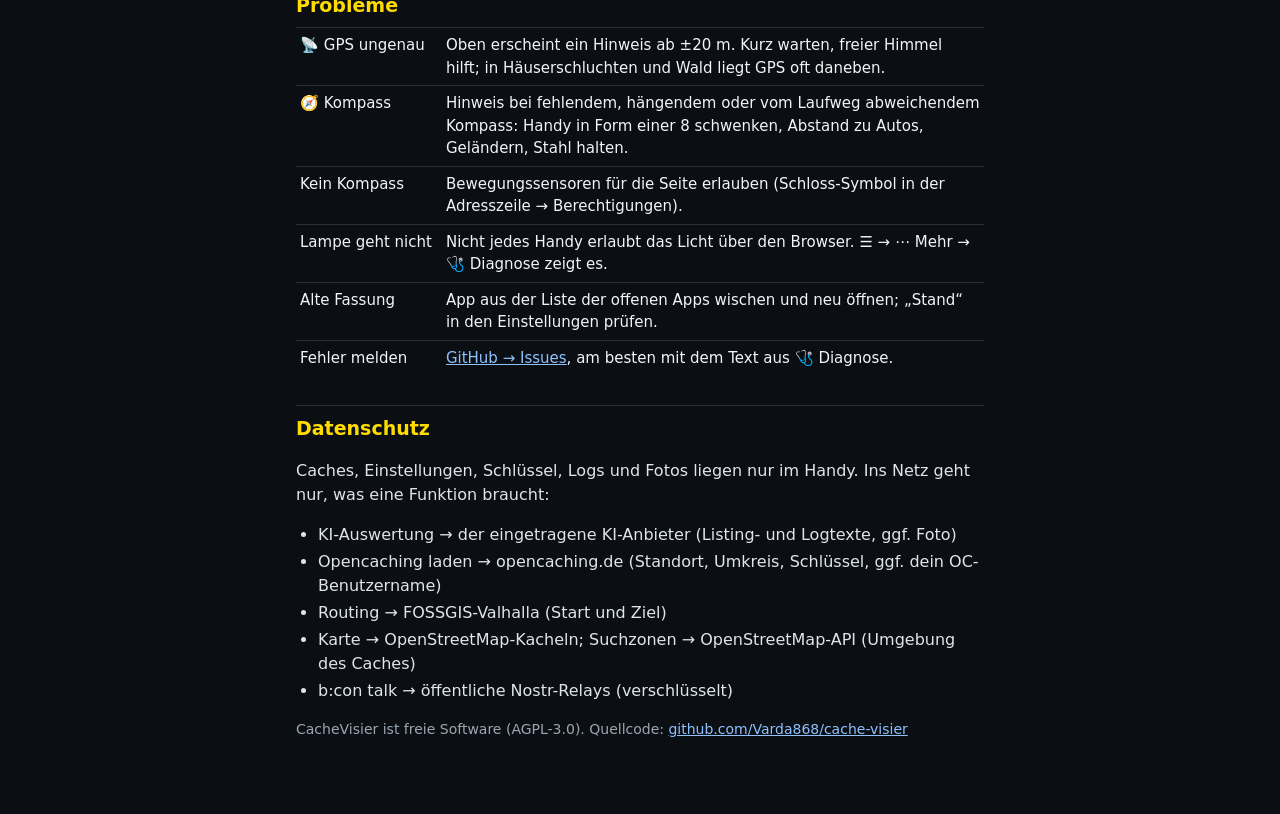
==== commit 10ca4f3b: "KI-Suchzonen im Kamerabild und Team-Suche über b:con talk - Suchzonen der KI liegen als Ringe auf de" ====
--- a/hilfe.html
+++ b/hilfe.html
@@ -102,6 +102,7 @@
   <li><b>📜 Logs:</b> farbig nach Typ, mit „nicht gefunden in Folge“ seit dem letzten Fund.</li>
   <li><b>🤖 KI:</b> Auswertung der Logs: Kurzfassung, Zustand, Suchhilfe mit Zitat und Lognummer, Warnungen, Suchzonen auf der Karte.</li>
 </ul>
+<p><b>Suchzonen im Kamerabild:</b> Sobald die KI Zonen gefunden hat und du näher als 150 m bist, liegen sie als farbige Ringe auf dem Boden (grün = sicher, gelb = mittel, orange = unsicher; gestrichelt = Ring um ein Objekt). Das Bezugsobjekt (z. B. die Bank) steht als 📍-Nadel da. Abschalten: ⚙️ → „KI-Suchzonen als Ringe im Kamerabild“. Die Ringe sind so genau wie GPS und Kompass, also auf ein paar Meter.</p>
 
 <h2 id="ki">KI mit eigenem Schlüssel</h2>
 <p>Die KI nutzt <b>deinen eigenen Schlüssel</b>. Er bleibt im Handy und geht direkt an den Anbieter.</p>
@@ -146,6 +147,8 @@
   <li>💬 oben: Nachrichten, Standort, „Gefunden“, „Hilfe“.</li>
   <li><b>Sprechfunk:</b> schwebender 🎙️-Knopf gedrückt halten (bis 30 s). Eingehende Durchsagen spielen ab.</li>
   <li><b>Live-Position</b> (Standard aus): alle 30 s an Team- bzw. Cache-Kanal. Den Cache-Kanal kann jeder lesen, der den Code kennt.</li>
+  <li><b>👥 Suche aufteilen</b> (im 💬-Blatt): teilt 20 m rund ums Ziel in gleich große Tortenstücke, eins pro Sucher – wer gerade im Kanal geschrieben oder seinen Standort gezeigt hat, ist dabei. Jeder bekommt möglichst das Stück auf seiner Seite. Dein Stück ist auf der Karte und im Kamerabild gelb umrandet; die Leiste unten sagt, ob du drin bist.</li>
+  <li>Mit <span class="k">▶ Mitmachen</span> werden die Stellen, an denen du warst (3-m-Raster), alle 20 s an die anderen geschickt und für alle grün eingefärbt – „x % abgesucht“. <span class="k">✅</span> beendet die Suche für alle, <span class="k">✕</span> nur für dich. Ein Plan gilt höchstens 2 Stunden.</li>
 </ul>
 <p class="sub">Über öffentliche Nostr-Relays, verschlüsselt, verfällt nach 24 h. Kein Notrufsystem.</p>
 
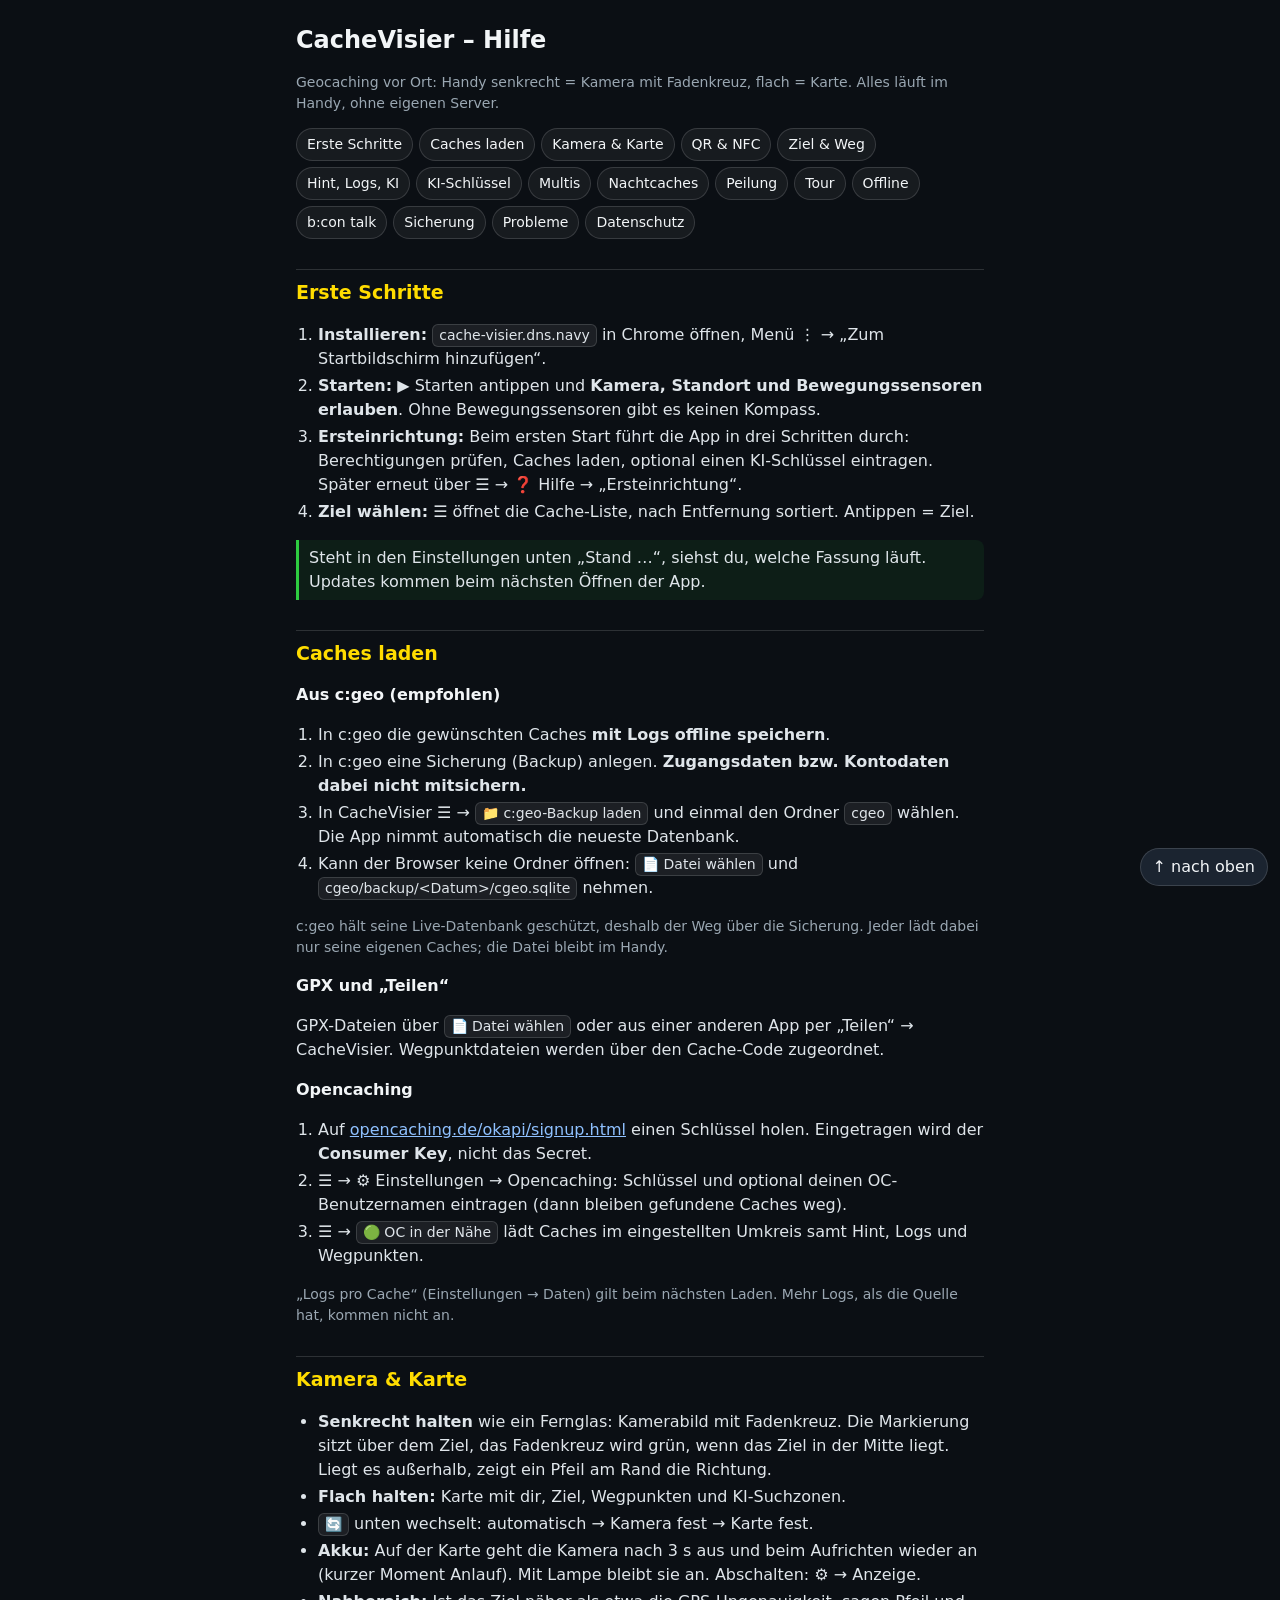
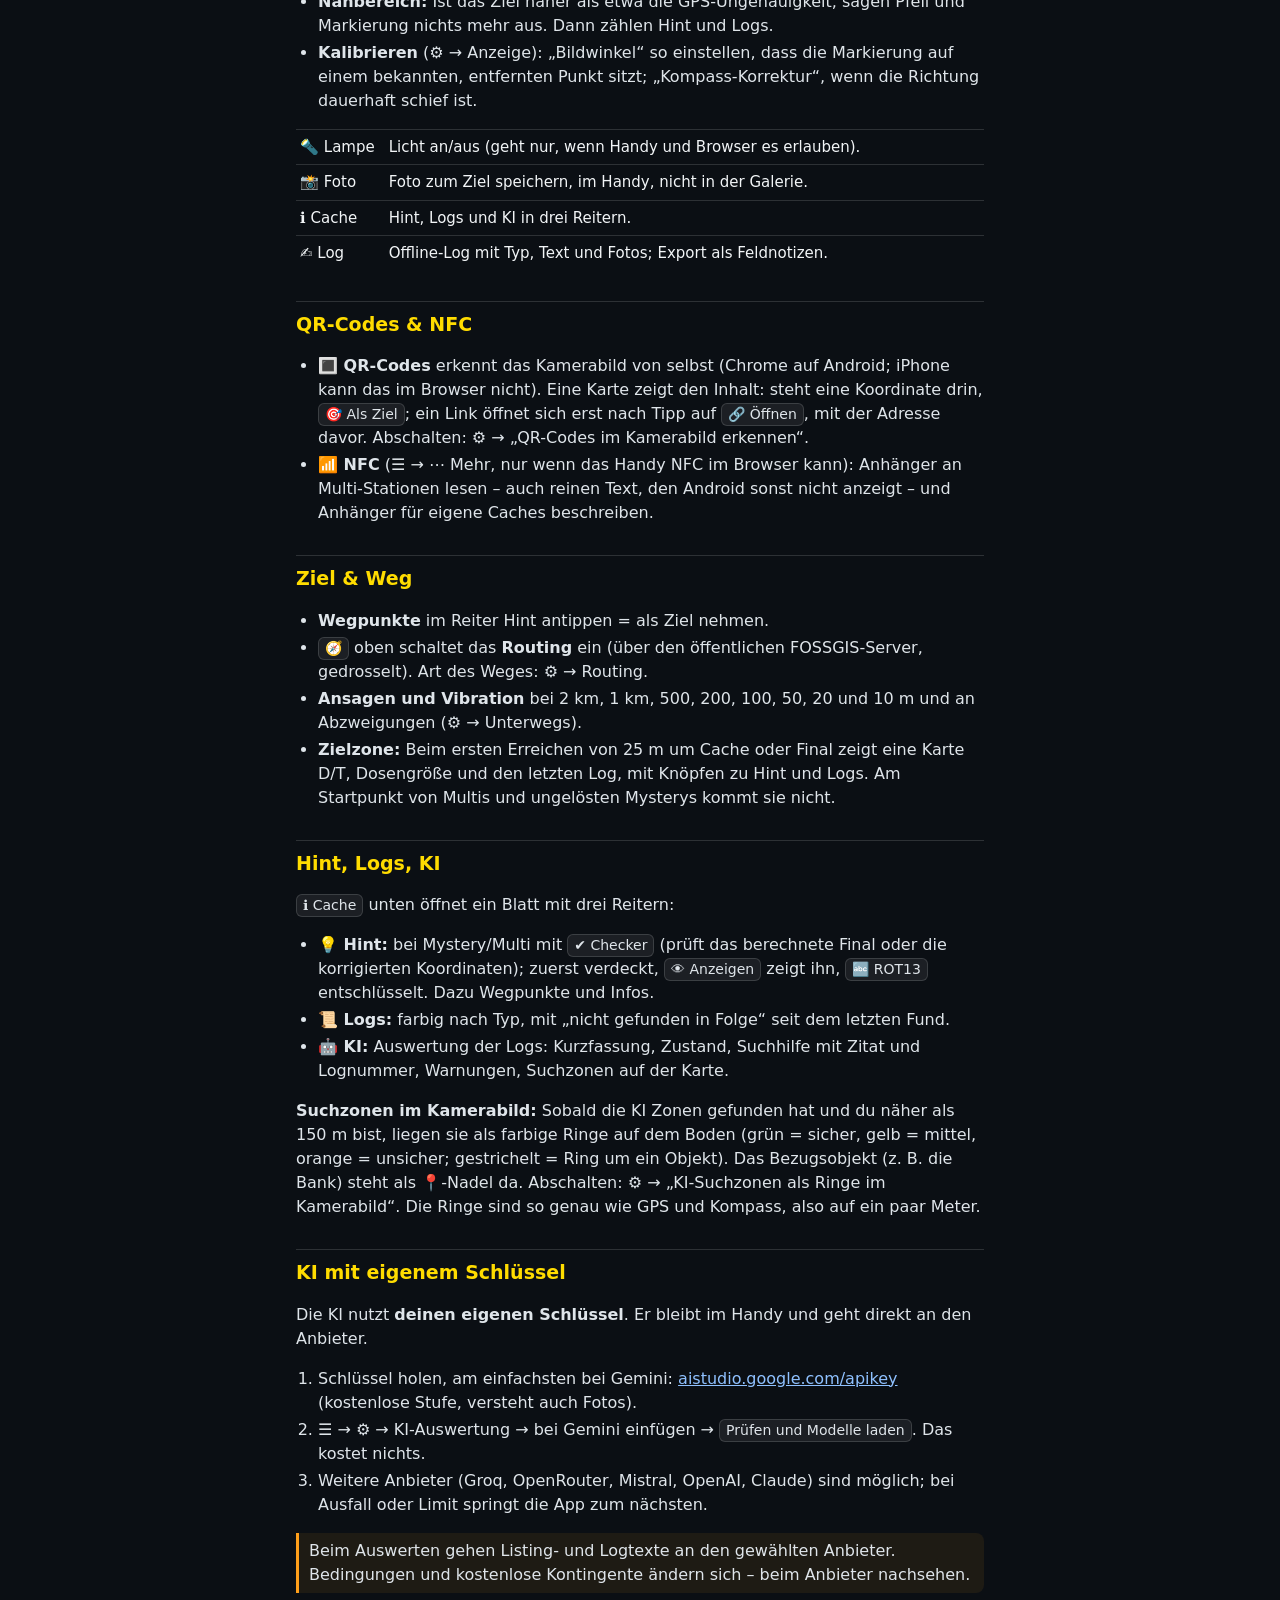
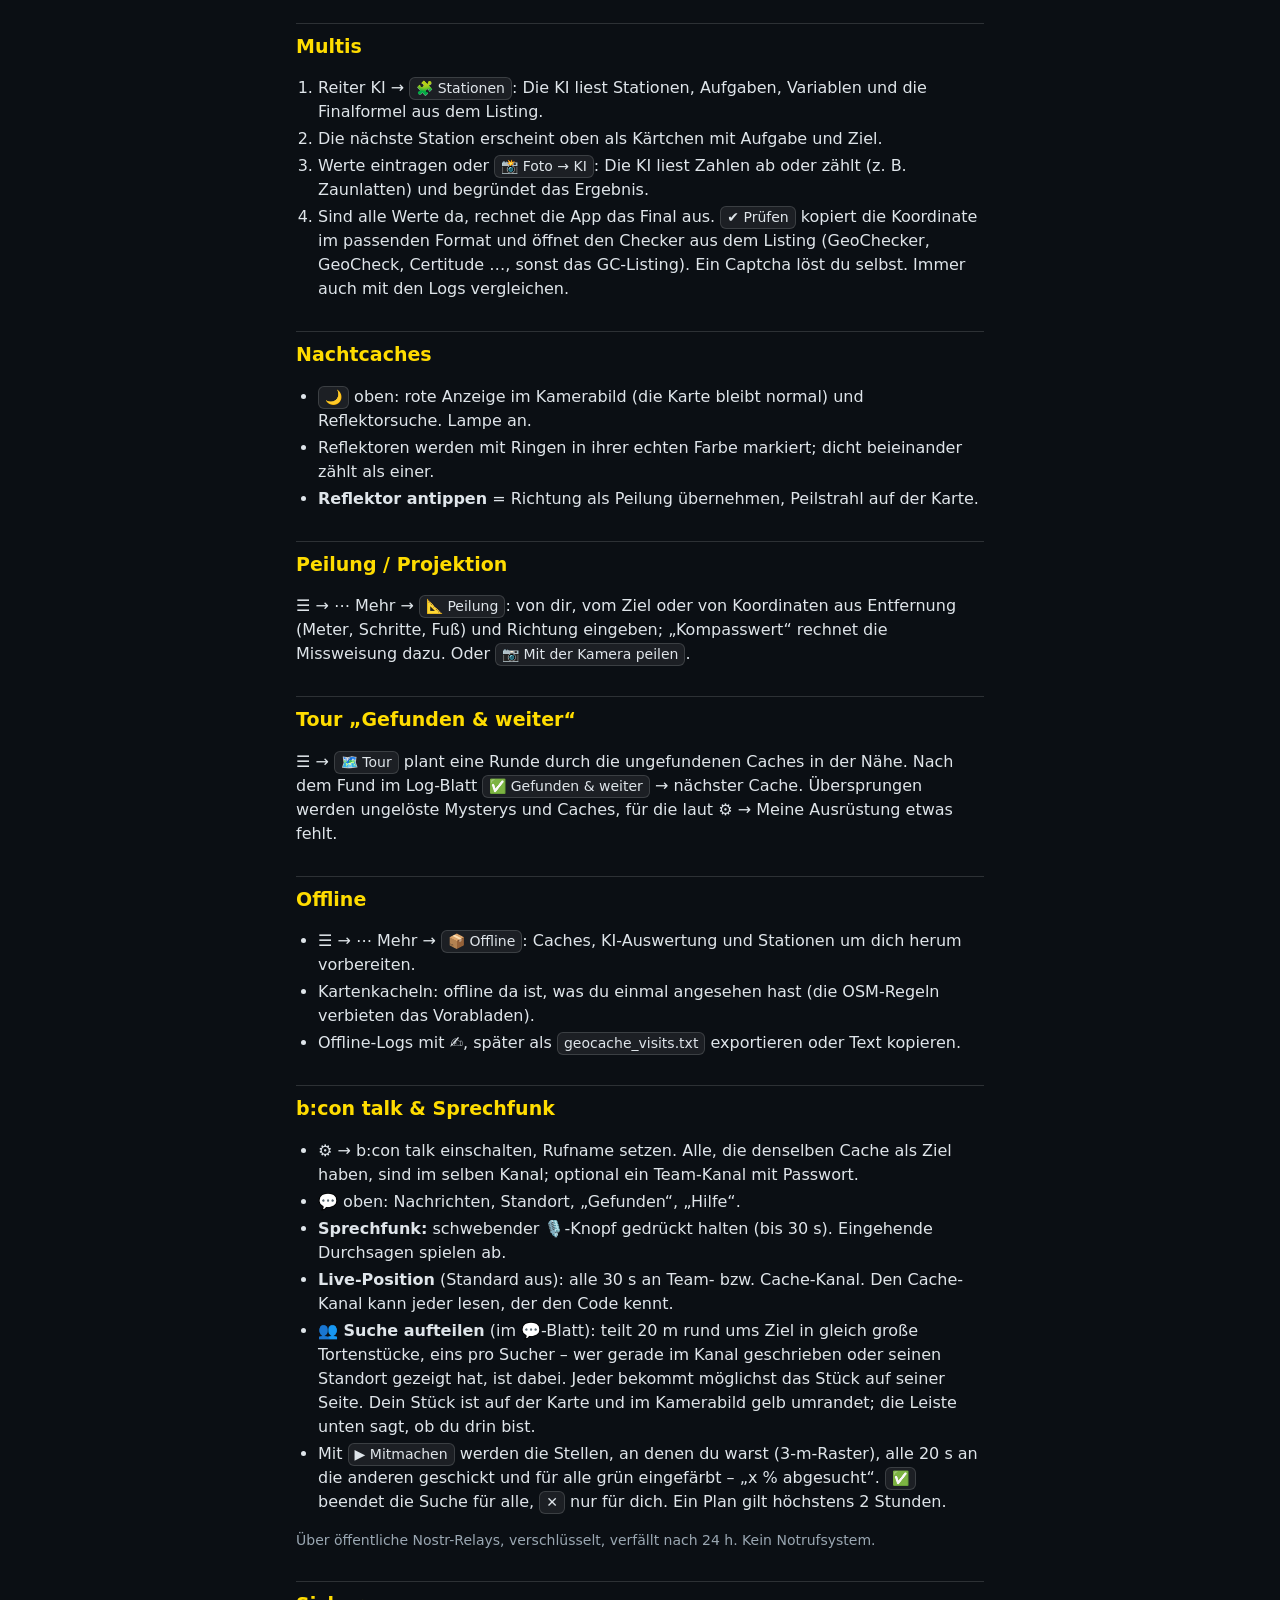
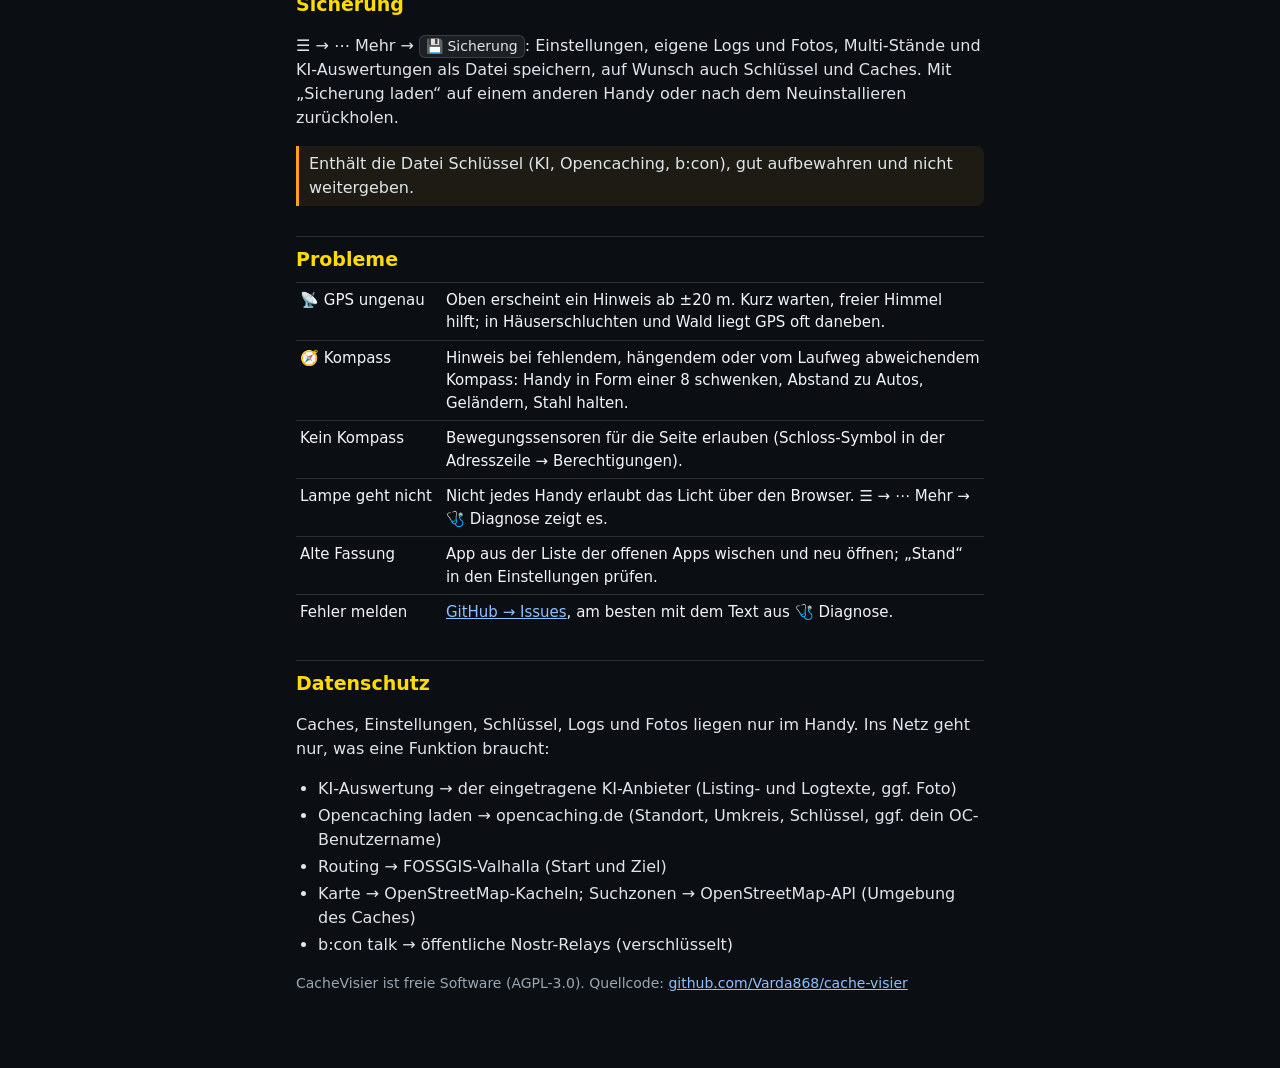
==== commit d418fb2c: "QR-Codes im Kamerabild erkennen, NFC-Anhänger lesen und beschreiben - BarcodeDetector prüft das Kame" ====
--- a/hilfe.html
+++ b/hilfe.html
@@ -37,7 +37,7 @@
 <p class="sub">Geocaching vor Ort: Handy senkrecht = Kamera mit Fadenkreuz, flach = Karte. Alles läuft im Handy, ohne eigenen Server.</p>
 
 <nav class="inhalt">
-  <a href="#start">Erste Schritte</a><a href="#caches">Caches laden</a><a href="#kamera">Kamera &amp; Karte</a><a href="#ziel">Ziel &amp; Weg</a>
+  <a href="#start">Erste Schritte</a><a href="#caches">Caches laden</a><a href="#kamera">Kamera &amp; Karte</a><a href="#qr">QR &amp; NFC</a><a href="#ziel">Ziel &amp; Weg</a>
   <a href="#cache">Hint, Logs, KI</a><a href="#ki">KI-Schlüssel</a><a href="#multi">Multis</a><a href="#nacht">Nachtcaches</a>
   <a href="#peilung">Peilung</a><a href="#tour">Tour</a><a href="#offline">Offline</a><a href="#talk">b:con talk</a>
   <a href="#sicherung">Sicherung</a><a href="#probleme">Probleme</a><a href="#daten">Datenschutz</a>
@@ -86,6 +86,12 @@
   <tr><td>ℹ️ Cache</td><td>Hint, Logs und KI in drei Reitern.</td></tr>
   <tr><td>✍️ Log</td><td>Offline-Log mit Typ, Text und Fotos; Export als Feldnotizen.</td></tr>
 </table>
+
+<h2 id="qr">QR-Codes &amp; NFC</h2>
+<ul>
+  <li><b>🔳 QR-Codes</b> erkennt das Kamerabild von selbst (Chrome auf Android; iPhone kann das im Browser nicht). Eine Karte zeigt den Inhalt: steht eine Koordinate drin, <span class="k">🎯 Als Ziel</span>; ein Link öffnet sich erst nach Tipp auf <span class="k">🔗 Öffnen</span>, mit der Adresse davor. Abschalten: ⚙️ → „QR-Codes im Kamerabild erkennen“.</li>
+  <li><b>📶 NFC</b> (☰ → ⋯ Mehr, nur wenn das Handy NFC im Browser kann): Anhänger an Multi-Stationen lesen – auch reinen Text, den Android sonst nicht anzeigt – und Anhänger für eigene Caches beschreiben.</li>
+</ul>
 
 <h2 id="ziel">Ziel &amp; Weg</h2>
 <ul>
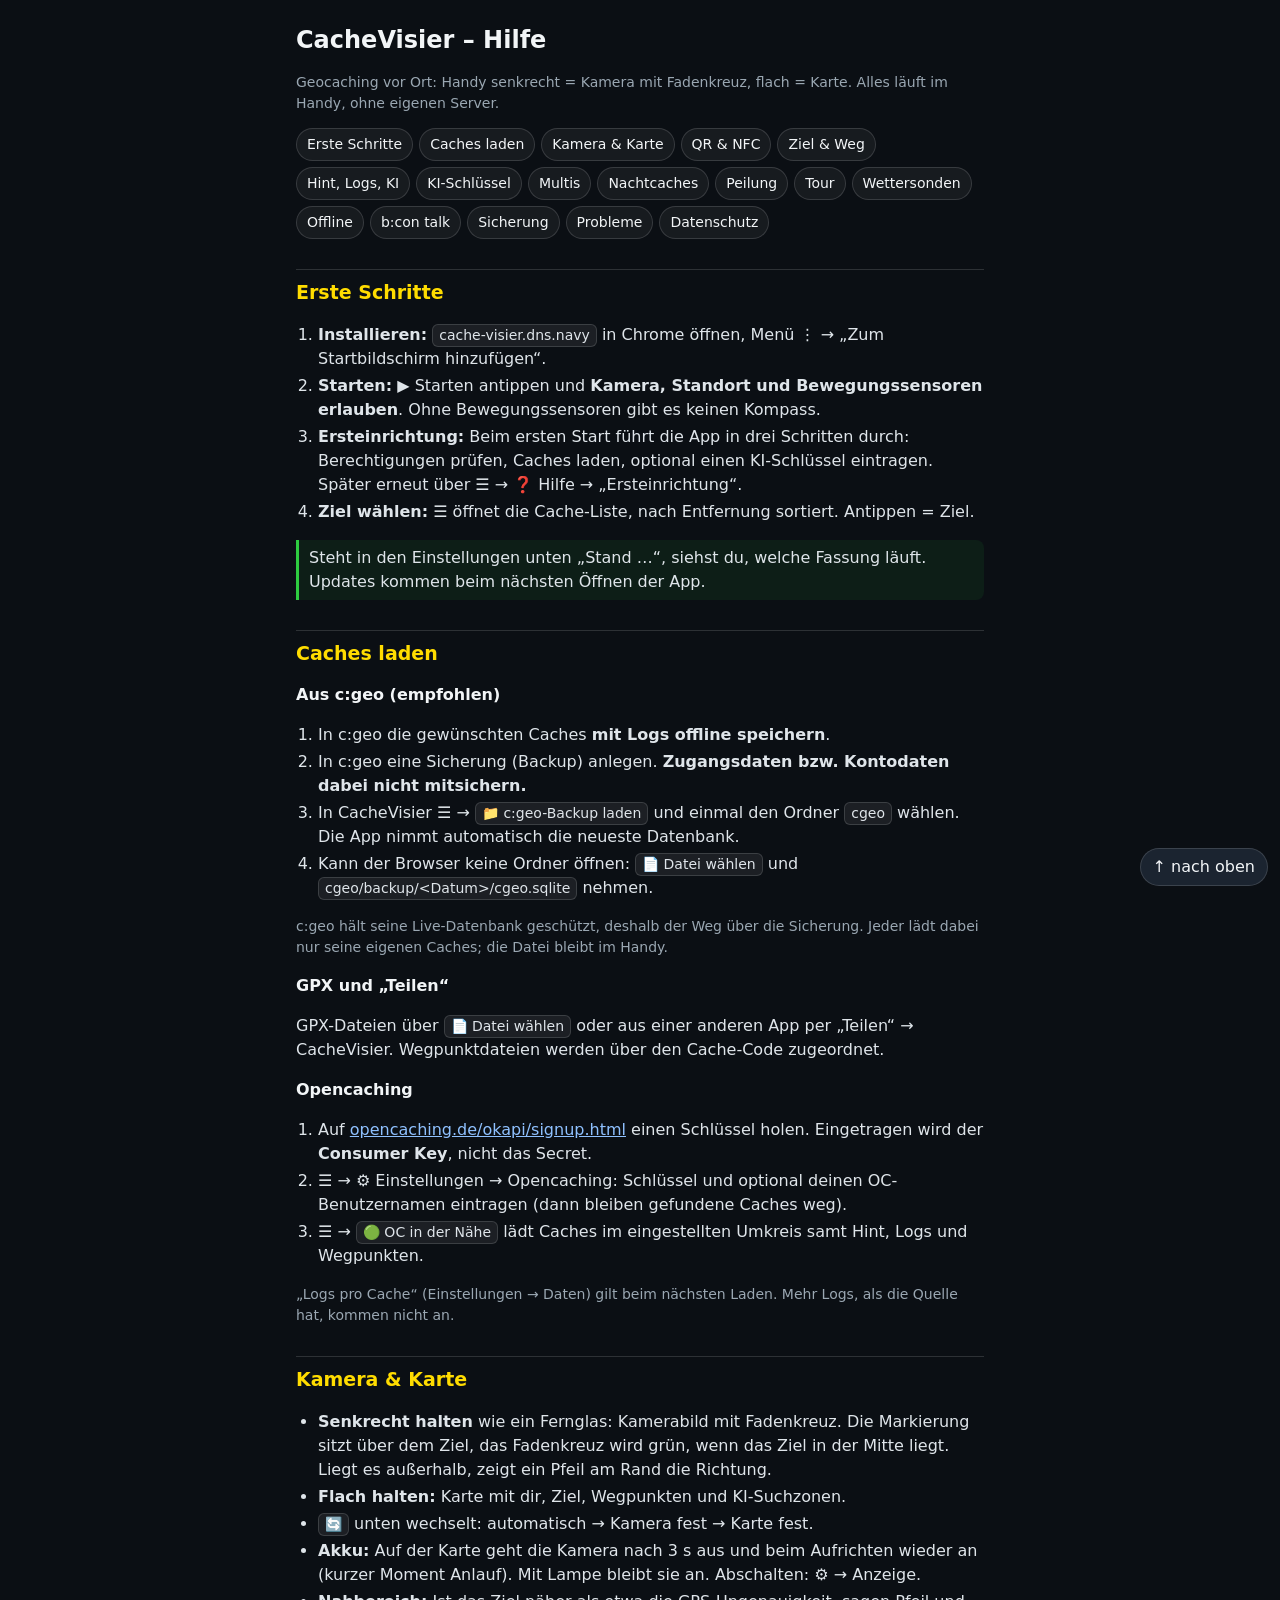
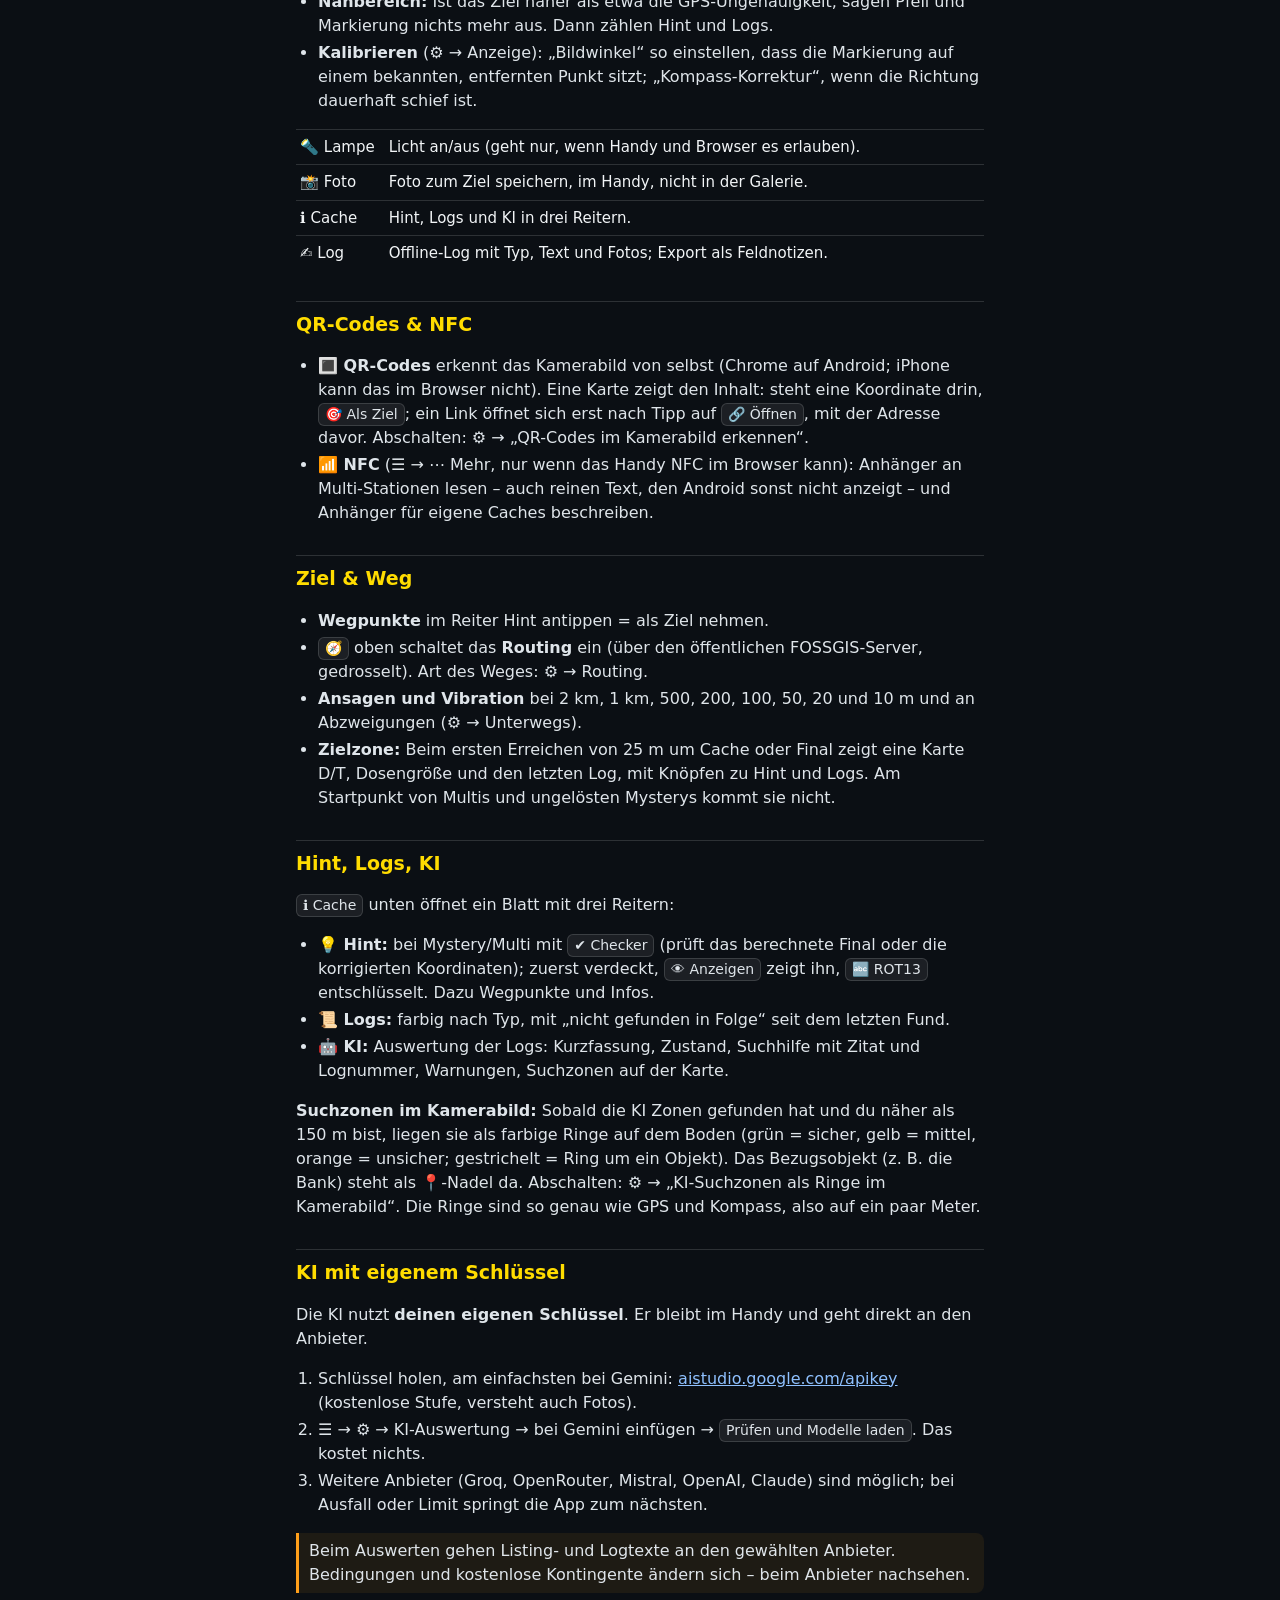
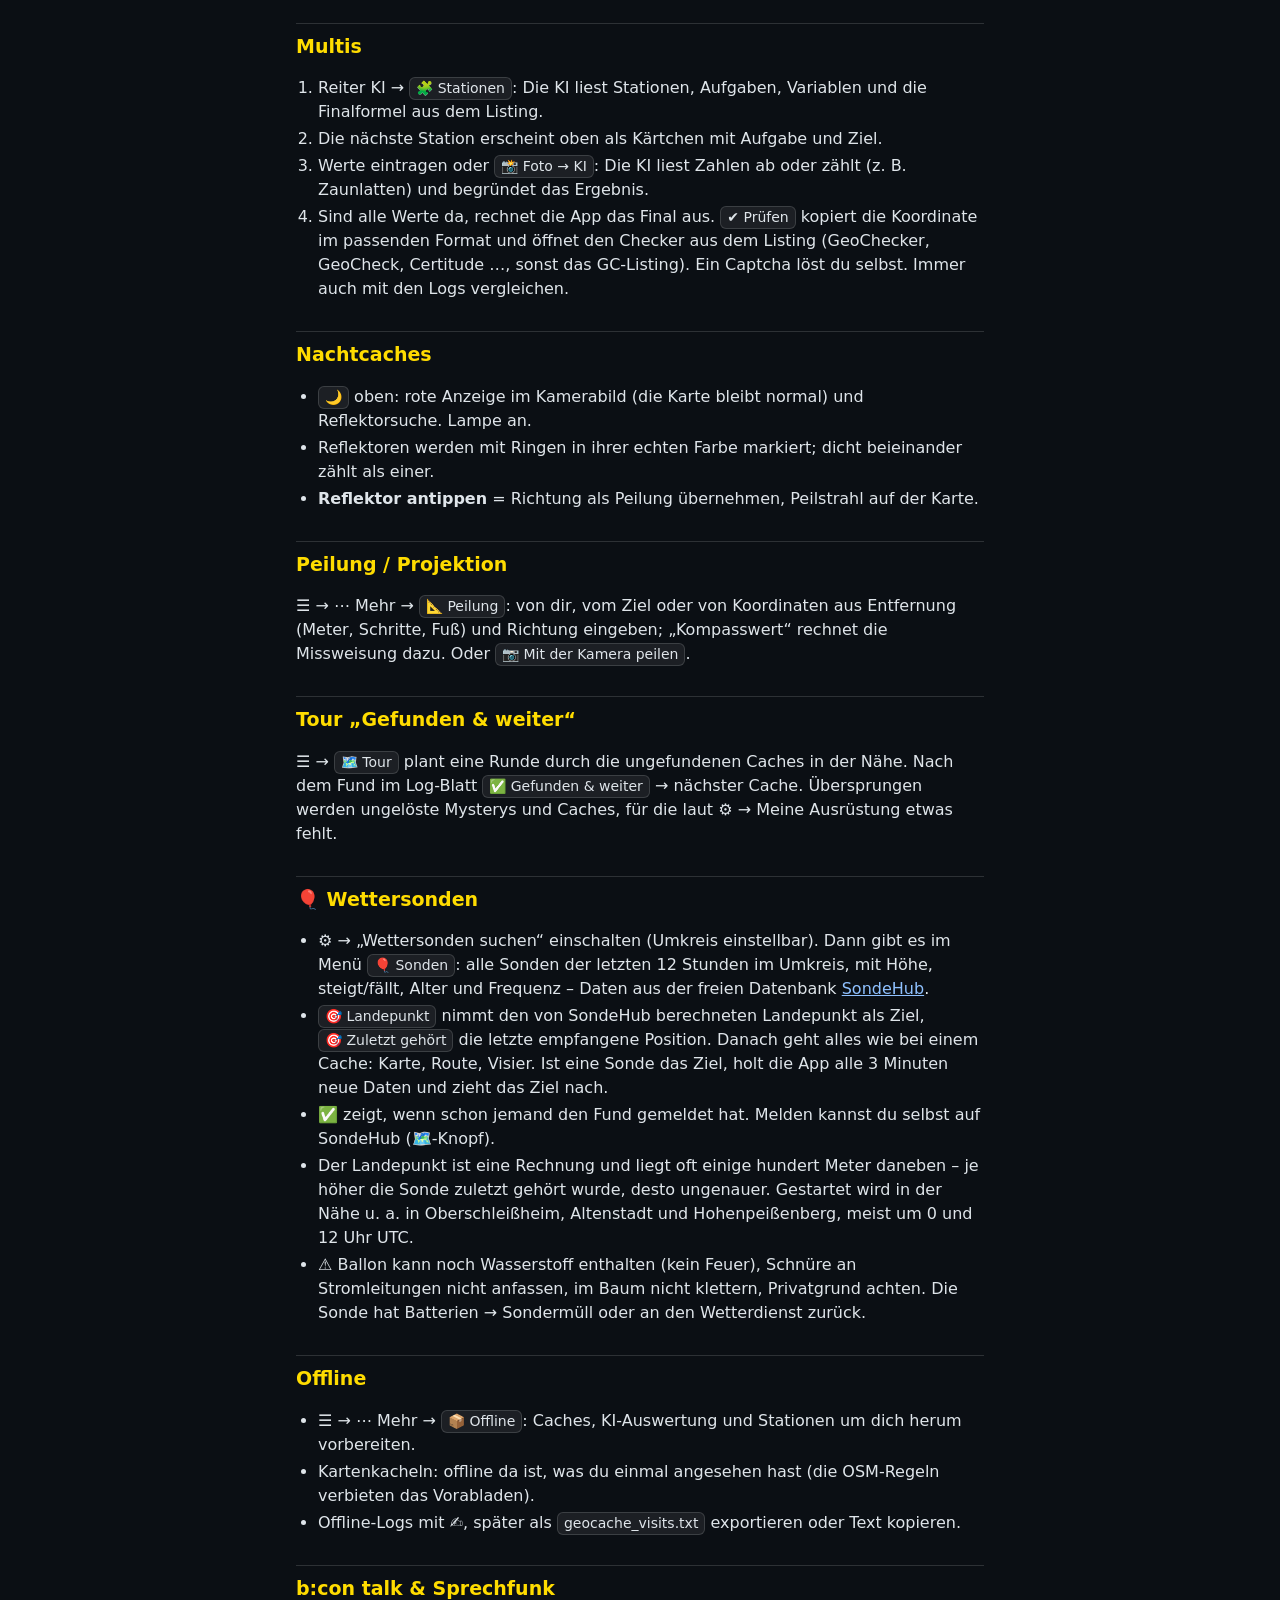
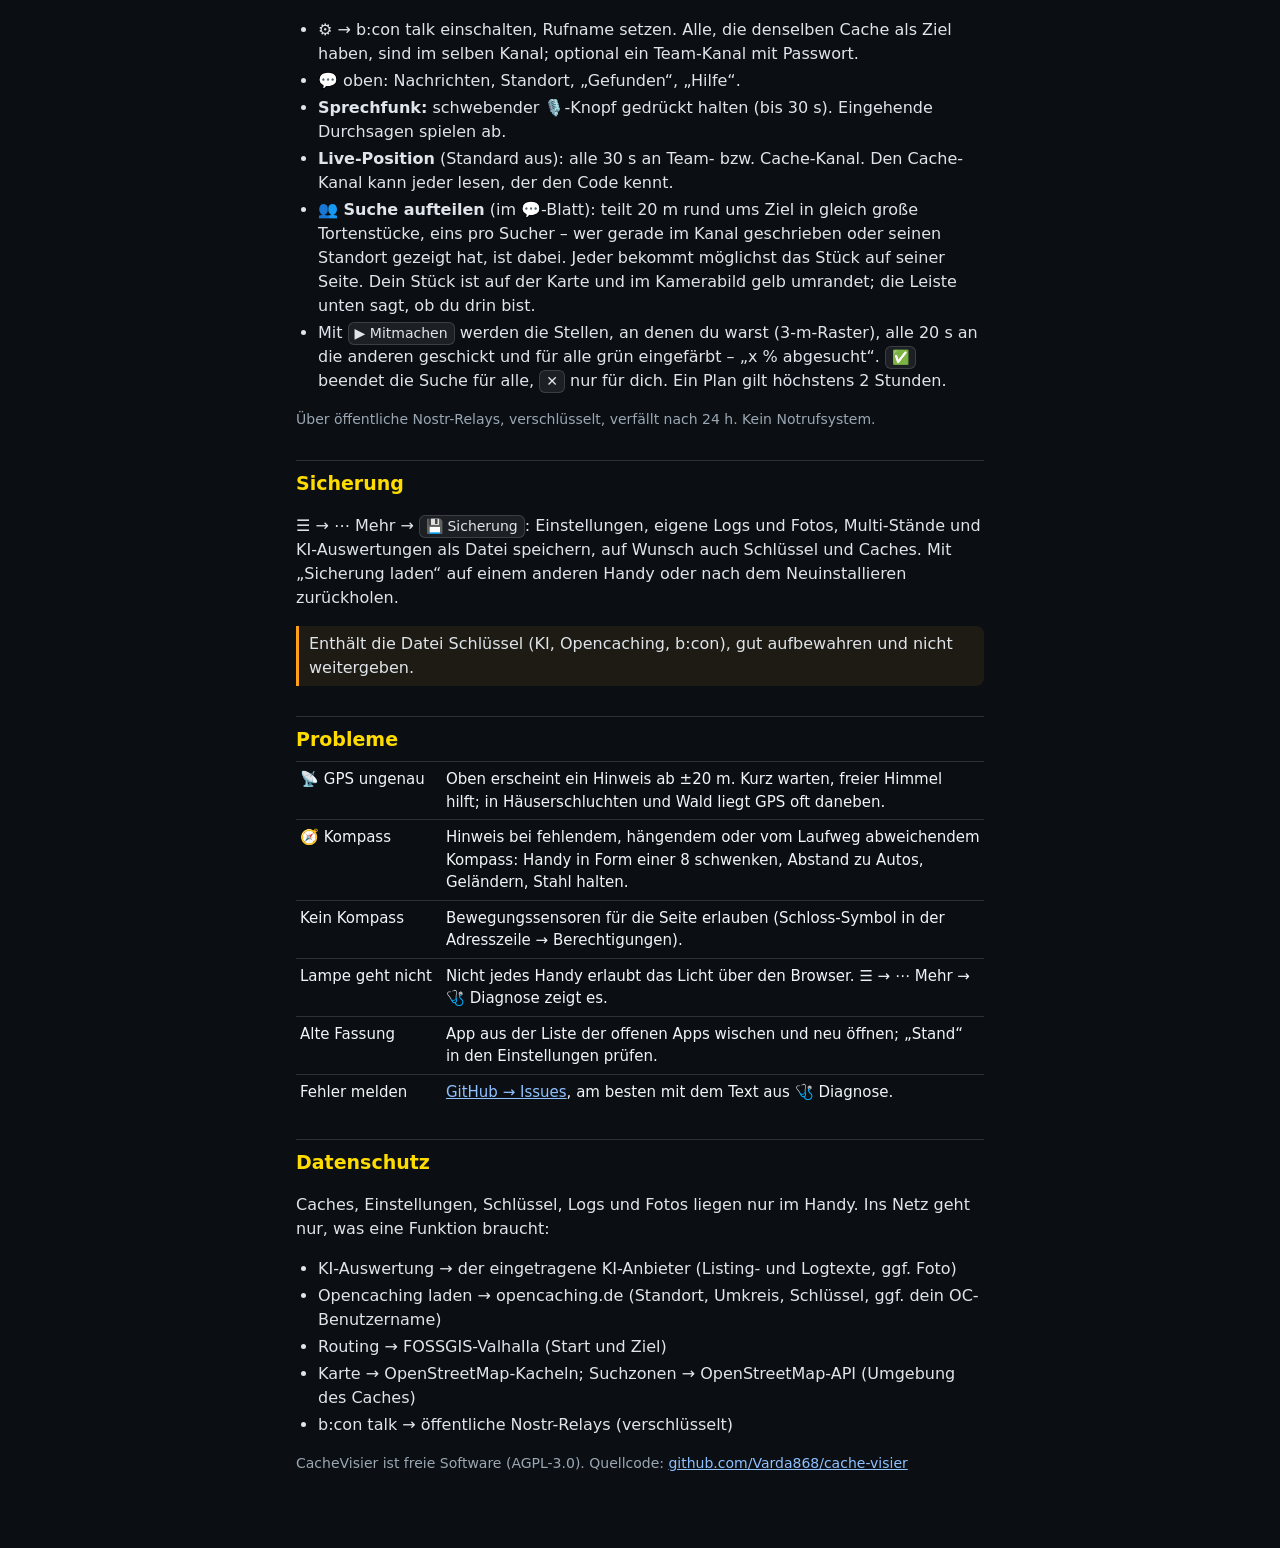
==== commit 5b92d41c: "Wettersonden-Suche als zuschaltbares Extra (Daten von SondeHub) - Einstellung „Wettersonden suchen“ " ====
--- a/hilfe.html
+++ b/hilfe.html
@@ -39,7 +39,7 @@
 <nav class="inhalt">
   <a href="#start">Erste Schritte</a><a href="#caches">Caches laden</a><a href="#kamera">Kamera &amp; Karte</a><a href="#qr">QR &amp; NFC</a><a href="#ziel">Ziel &amp; Weg</a>
   <a href="#cache">Hint, Logs, KI</a><a href="#ki">KI-Schlüssel</a><a href="#multi">Multis</a><a href="#nacht">Nachtcaches</a>
-  <a href="#peilung">Peilung</a><a href="#tour">Tour</a><a href="#offline">Offline</a><a href="#talk">b:con talk</a>
+  <a href="#peilung">Peilung</a><a href="#tour">Tour</a><a href="#sonden">Wettersonden</a><a href="#offline">Offline</a><a href="#talk">b:con talk</a>
   <a href="#sicherung">Sicherung</a><a href="#probleme">Probleme</a><a href="#daten">Datenschutz</a>
 </nav>
 
@@ -140,6 +140,15 @@
 <h2 id="tour">Tour „Gefunden &amp; weiter“</h2>
 <p>☰ → <span class="k">🗺️ Tour</span> plant eine Runde durch die ungefundenen Caches in der Nähe. Nach dem Fund im Log-Blatt <span class="k">✅ Gefunden &amp; weiter</span> → nächster Cache. Übersprungen werden ungelöste Mysterys und Caches, für die laut ⚙️ → Meine Ausrüstung etwas fehlt.</p>
 
+<h2 id="sonden">🎈 Wettersonden</h2>
+<ul>
+  <li>⚙️ → „Wettersonden suchen“ einschalten (Umkreis einstellbar). Dann gibt es im Menü <span class="k">🎈 Sonden</span>: alle Sonden der letzten 12 Stunden im Umkreis, mit Höhe, steigt/fällt, Alter und Frequenz – Daten aus der freien Datenbank <a href="https://sondehub.org">SondeHub</a>.</li>
+  <li><span class="k">🎯 Landepunkt</span> nimmt den von SondeHub berechneten Landepunkt als Ziel, <span class="k">🎯 Zuletzt gehört</span> die letzte empfangene Position. Danach geht alles wie bei einem Cache: Karte, Route, Visier. Ist eine Sonde das Ziel, holt die App alle 3 Minuten neue Daten und zieht das Ziel nach.</li>
+  <li>✅ zeigt, wenn schon jemand den Fund gemeldet hat. Melden kannst du selbst auf SondeHub (🗺️-Knopf).</li>
+  <li>Der Landepunkt ist eine Rechnung und liegt oft einige hundert Meter daneben – je höher die Sonde zuletzt gehört wurde, desto ungenauer. Gestartet wird in der Nähe u. a. in Oberschleißheim, Altenstadt und Hohenpeißenberg, meist um 0 und 12 Uhr UTC.</li>
+  <li>⚠️ Ballon kann noch Wasserstoff enthalten (kein Feuer), Schnüre an Stromleitungen nicht anfassen, im Baum nicht klettern, Privatgrund achten. Die Sonde hat Batterien → Sondermüll oder an den Wetterdienst zurück.</li>
+</ul>
+
 <h2 id="offline">Offline</h2>
 <ul>
   <li>☰ → ⋯ Mehr → <span class="k">📦 Offline</span>: Caches, KI-Auswertung und Stationen um dich herum vorbereiten.</li>
